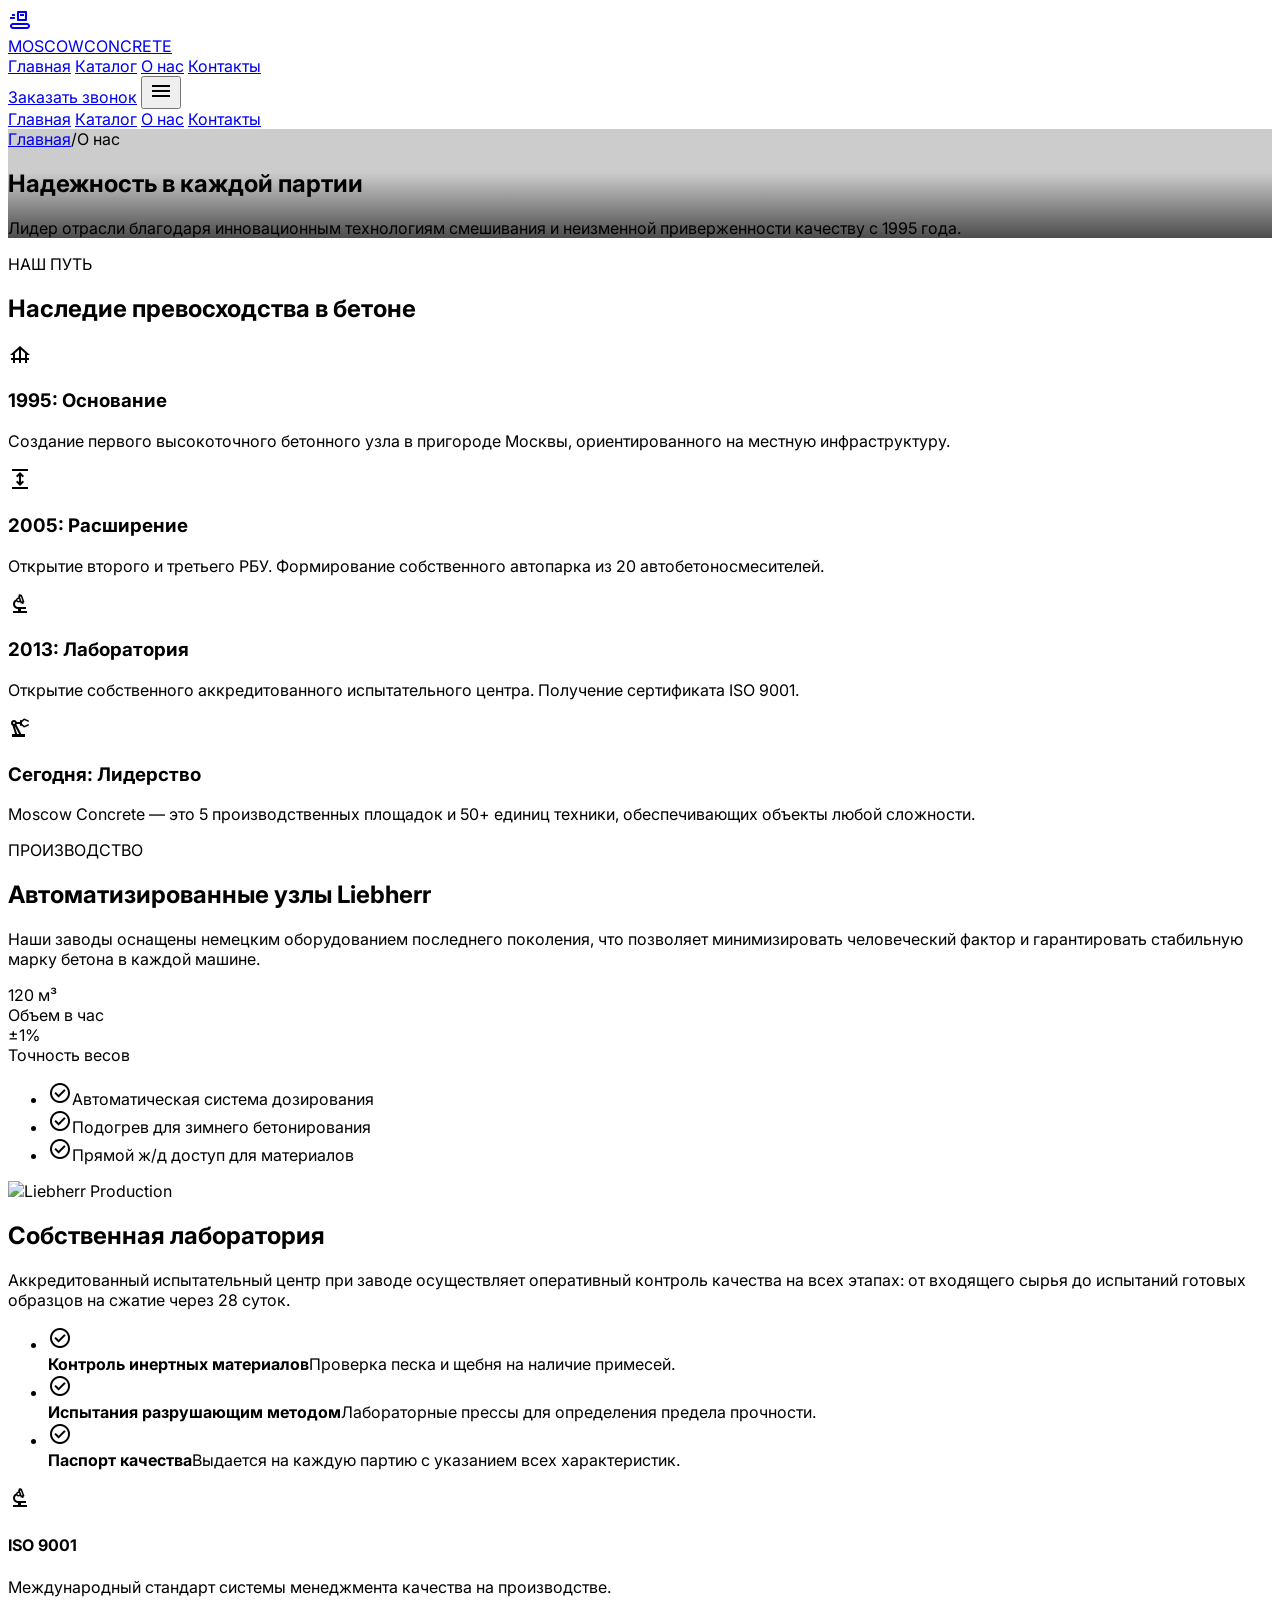
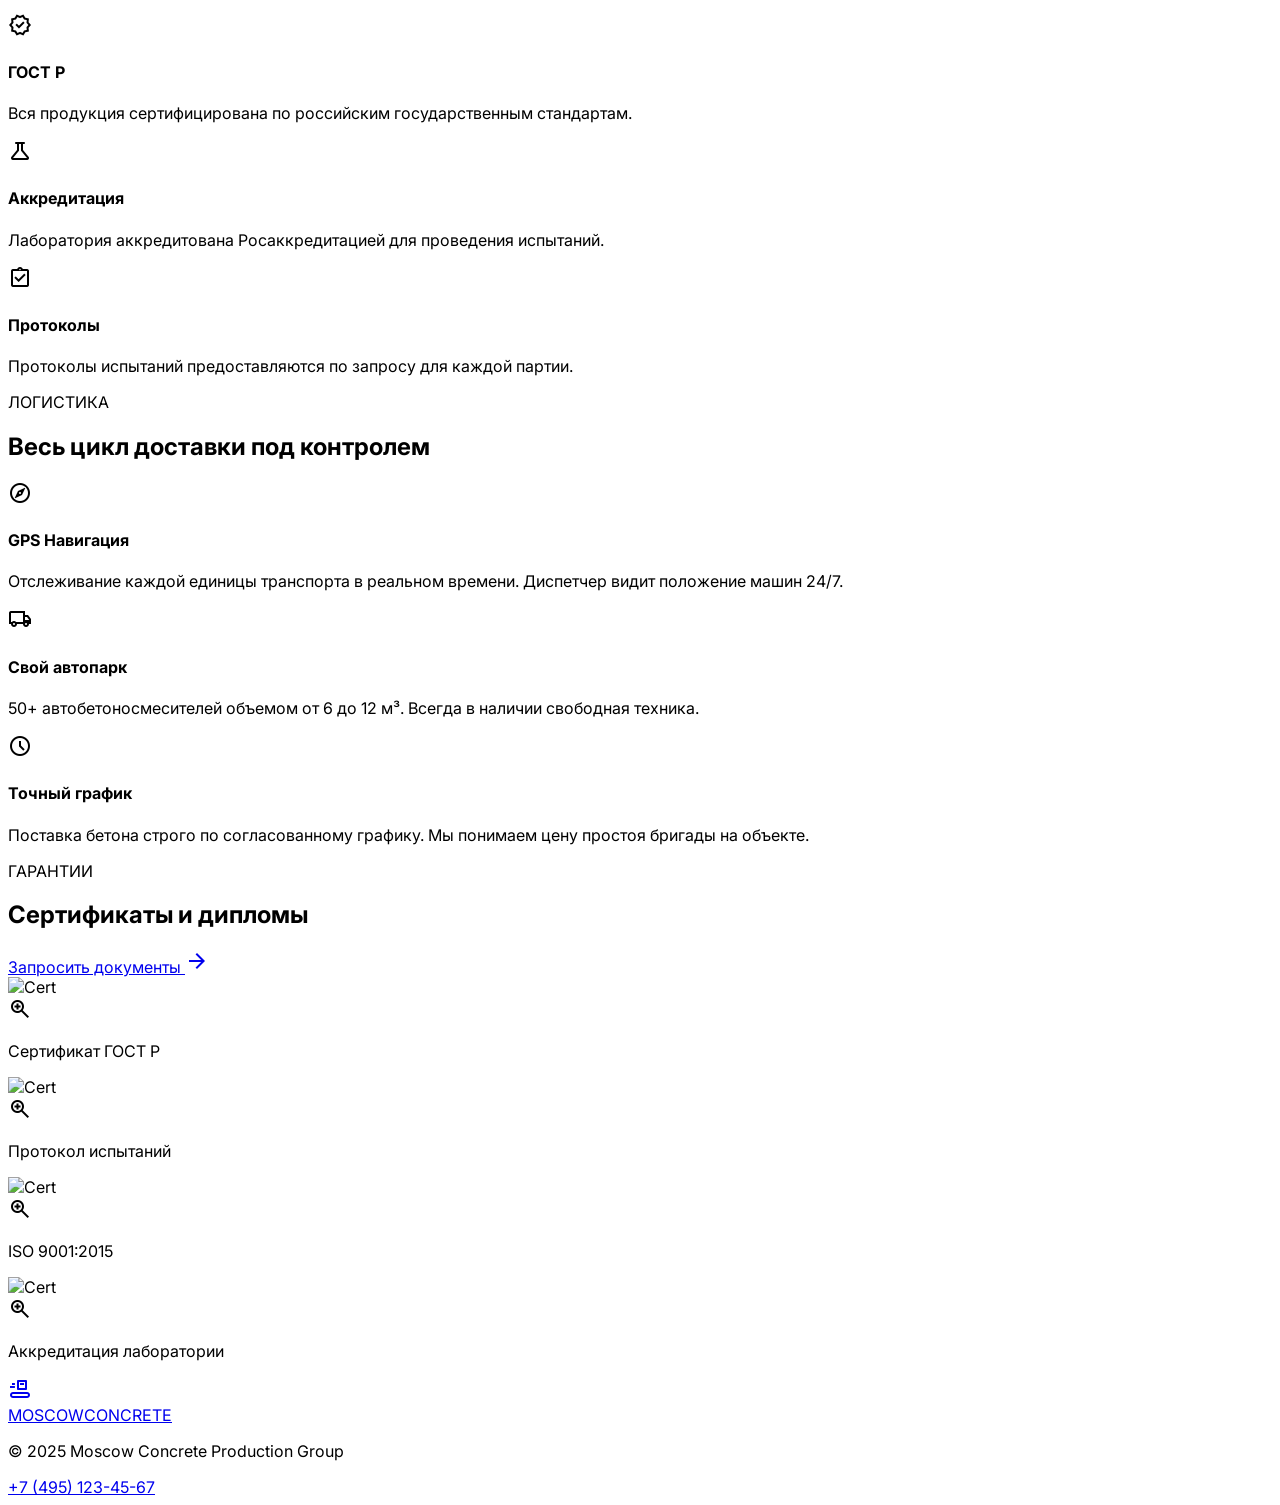
==== about.html @ f337c572 "Convert to static HTML/CSS/JS — remove PHP, admin, DB" ====
<!DOCTYPE html>
<html lang="ru">
<head>
    <meta charset="utf-8"/>
    <meta name="viewport" content="width=device-width, initial-scale=1.0"/>
    <title>О компании | Moscow Concrete</title>
    <script src="https://cdn.tailwindcss.com?plugins=forms"></script>
    <link href="https://fonts.googleapis.com/css2?family=Inter:wght@300;400;500;600;700;800;900&display=swap" rel="stylesheet"/>
    <link href="https://fonts.googleapis.com/css2?family=Material+Symbols+Outlined:wght,FILL@100..700,0..1&display=swap" rel="stylesheet"/>
    <link rel="stylesheet" href="css/style.css"/>
    <script>tailwind.config={theme:{extend:{colors:{"primary":"#f56624"}}}}</script>
</head>
<body class="bg-slate-50 text-slate-900 font-[Inter]">

<!-- Header -->
<header class="sticky top-0 z-50 glass-header border-b border-slate-200">
    <div class="max-w-7xl mx-auto px-4 sm:px-6 lg:px-8">
        <div class="flex justify-between items-center py-4">
            <a href="index.html" class="flex items-center gap-2">
                <div class="bg-[#f56624] p-1.5 rounded-lg text-white"><span class="material-symbols-outlined block">conveyor_belt</span></div>
                <span class="text-xl font-extrabold tracking-tight text-slate-900">MOSCOW<span class="text-[#f56624]">CONCRETE</span></span>
            </a>
            <nav class="hidden md:flex items-center gap-8">
                <a class="text-sm font-semibold hover:text-[#f56624] transition-colors" href="index.html">Главная</a>
                <a class="text-sm font-semibold hover:text-[#f56624] transition-colors" href="catalog.html">Каталог</a>
                <a class="text-sm font-semibold text-[#f56624]" href="about.html">О нас</a>
                <a class="text-sm font-semibold hover:text-[#f56624] transition-colors" href="contact.html">Контакты</a>
            </nav>
            <div class="flex items-center gap-4">
                <a href="contact.html" class="bg-[#f56624] text-white px-5 py-2.5 rounded-lg text-sm font-bold hover:bg-orange-600 transition-all shadow-lg">Заказать звонок</a>
                <button class="md:hidden p-2 rounded-lg hover:bg-slate-100" onclick="toggleMobileMenu()"><span class="material-symbols-outlined">menu</span></button>
            </div>
        </div>
        <div id="mobile-menu" class="hidden md:hidden pb-4 space-y-2">
            <a class="block px-4 py-2 text-sm font-semibold hover:text-[#f56624]" href="index.html">Главная</a>
            <a class="block px-4 py-2 text-sm font-semibold hover:text-[#f56624]" href="catalog.html">Каталог</a>
            <a class="block px-4 py-2 text-sm font-semibold text-[#f56624]" href="about.html">О нас</a>
            <a class="block px-4 py-2 text-sm font-semibold hover:text-[#f56624]" href="contact.html">Контакты</a>
        </div>
    </div>
</header>

<main>
<!-- Hero -->
<section class="px-4 sm:px-6 lg:px-10 py-10">
    <div class="bg-cover bg-center flex flex-col justify-end overflow-hidden rounded-[2rem] min-h-[500px] relative shadow-2xl"
         style='background-image: linear-gradient(0deg, rgba(0,0,0,0.7) 0%, rgba(0,0,0,0.2) 60%), url("https://lh3.googleusercontent.com/aida-public/[base64]");'>
        <div class="p-8 lg:p-16">
            <nav class="flex text-sm text-slate-300 gap-2 mb-6"><a class="hover:text-white" href="index.html">Главная</a><span>/</span><span>О нас</span></nav>
            <h1 class="text-white text-5xl lg:text-7xl font-black leading-tight mb-4 max-w-2xl">Надежность в каждой партии</h1>
            <p class="text-slate-200 text-lg lg:text-xl max-w-xl">Лидер отрасли благодаря инновационным технологиям смешивания и неизменной приверженности качеству с 1995 года.</p>
        </div>
    </div>
</section>

<!-- History Timeline -->
<section class="max-w-4xl mx-auto px-4 sm:px-6 py-24 bg-white" id="history">
    <div class="text-center mb-16">
        <span class="text-[#f56624] font-bold uppercase tracking-widest text-sm">НАШ ПУТЬ</span>
        <h2 class="text-slate-900 text-4xl font-black mt-2">Наследие превосходства в бетоне</h2>
    </div>
    <div class="space-y-12">
        <div class="flex gap-8 lg:gap-10">
            <div class="flex flex-col items-center shrink-0">
                <div class="size-16 bg-orange-50 text-[#f56624] rounded-2xl flex items-center justify-center shadow-lg"><span class="material-symbols-outlined text-3xl">foundation</span></div>
                <div class="w-px bg-slate-200 flex-grow mt-6"></div>
            </div>
            <div class="pt-2 pb-8">
                <h3 class="text-2xl font-bold text-slate-900">1995: Основание</h3>
                <p class="text-slate-500 mt-4 leading-relaxed text-lg">Создание первого высокоточного бетонного узла в пригороде Москвы, ориентированного на местную инфраструктуру.</p>
            </div>
        </div>
        <div class="flex gap-8 lg:gap-10">
            <div class="flex flex-col items-center shrink-0">
                <div class="size-16 bg-orange-50 text-[#f56624] rounded-2xl flex items-center justify-center shadow-lg"><span class="material-symbols-outlined text-3xl">expand</span></div>
                <div class="w-px bg-slate-200 flex-grow mt-6"></div>
            </div>
            <div class="pt-2 pb-8">
                <h3 class="text-2xl font-bold text-slate-900">2005: Расширение</h3>
                <p class="text-slate-500 mt-4 leading-relaxed text-lg">Открытие второго и третьего РБУ. Формирование собственного автопарка из 20 автобетоносмесителей.</p>
            </div>
        </div>
        <div class="flex gap-8 lg:gap-10">
            <div class="flex flex-col items-center shrink-0">
                <div class="size-16 bg-orange-50 text-[#f56624] rounded-2xl flex items-center justify-center shadow-lg"><span class="material-symbols-outlined text-3xl">biotech</span></div>
                <div class="w-px bg-slate-200 flex-grow mt-6"></div>
            </div>
            <div class="pt-2 pb-8">
                <h3 class="text-2xl font-bold text-slate-900">2013: Лаборатория</h3>
                <p class="text-slate-500 mt-4 leading-relaxed text-lg">Открытие собственного аккредитованного испытательного центра. Получение сертификата ISO 9001.</p>
            </div>
        </div>
        <div class="flex gap-8 lg:gap-10">
            <div class="flex flex-col items-center shrink-0">
                <div class="size-16 bg-[#f56624] text-white rounded-2xl flex items-center justify-center shadow-lg"><span class="material-symbols-outlined text-3xl">precision_manufacturing</span></div>
            </div>
            <div class="pt-2">
                <h3 class="text-2xl font-bold text-slate-900">Сегодня: Лидерство</h3>
                <p class="text-slate-500 mt-4 leading-relaxed text-lg">Moscow Concrete — это 5 производственных площадок и 50+ единиц техники, обеспечивающих объекты любой сложности.</p>
            </div>
        </div>
    </div>
</section>

<!-- Production / Liebherr -->
<section class="max-w-7xl mx-auto px-4 sm:px-6 lg:px-10 py-24 bg-white" id="facilities">
    <div class="grid grid-cols-1 md:grid-cols-2 gap-16 items-center">
        <div class="order-2 md:order-1">
            <span class="text-[#f56624] font-bold uppercase tracking-widest text-xs">ПРОИЗВОДСТВО</span>
            <h2 class="text-slate-900 text-4xl md:text-5xl font-black mt-4 mb-6 leading-tight">Автоматизированные узлы Liebherr</h2>
            <p class="text-slate-500 text-lg leading-relaxed mb-8">Наши заводы оснащены немецким оборудованием последнего поколения, что позволяет минимизировать человеческий фактор и гарантировать стабильную марку бетона в каждой машине.</p>
            <div class="grid grid-cols-2 gap-6 mb-8">
                <div class="p-4 bg-slate-50 rounded-2xl border border-slate-100">
                    <div class="text-3xl font-black text-slate-900 mb-1">120 м³</div>
                    <div class="text-xs text-slate-400 font-bold uppercase">Объем в час</div>
                </div>
                <div class="p-4 bg-slate-50 rounded-2xl border border-slate-100">
                    <div class="text-3xl font-black text-slate-900 mb-1">±1%</div>
                    <div class="text-xs text-slate-400 font-bold uppercase">Точность весов</div>
                </div>
            </div>
            <ul class="space-y-3">
                <li class="flex items-center gap-3 font-bold text-slate-700"><span class="material-symbols-outlined text-[#f56624]">check_circle</span>Автоматическая система дозирования</li>
                <li class="flex items-center gap-3 font-bold text-slate-700"><span class="material-symbols-outlined text-[#f56624]">check_circle</span>Подогрев для зимнего бетонирования</li>
                <li class="flex items-center gap-3 font-bold text-slate-700"><span class="material-symbols-outlined text-[#f56624]">check_circle</span>Прямой ж/д доступ для материалов</li>
            </ul>
        </div>
        <div class="order-1 md:order-2 rounded-[3rem] overflow-hidden shadow-2xl h-[500px]">
            <img class="w-full h-full object-cover" src="https://lh3.googleusercontent.com/aida-public/[base64]" alt="Liebherr Production"/>
        </div>
    </div>
</section>

<!-- Laboratory -->
<section class="bg-slate-900 py-24 text-white overflow-hidden relative" id="lab">
    <div class="absolute inset-0 bg-[radial-gradient(circle_at_top_right,rgba(245,102,36,0.1),transparent)]"></div>
    <div class="max-w-7xl mx-auto px-4 sm:px-6 lg:px-10 relative z-10">
        <div class="grid grid-cols-1 lg:grid-cols-12 gap-16 items-center">
            <div class="lg:col-span-5">
                <h2 class="text-4xl md:text-5xl font-black mb-8 leading-tight">Собственная лаборатория</h2>
                <p class="text-slate-400 text-lg leading-relaxed mb-10">Аккредитованный испытательный центр при заводе осуществляет оперативный контроль качества на всех этапах: от входящего сырья до испытаний готовых образцов на сжатие через 28 суток.</p>
                <ul class="space-y-6">
                    <li class="flex items-start gap-4">
                        <span class="material-symbols-outlined text-[#f56624] mt-1">check_circle</span>
                        <div><b class="block text-xl">Контроль инертных материалов</b><span class="text-slate-500 text-sm">Проверка песка и щебня на наличие примесей.</span></div>
                    </li>
                    <li class="flex items-start gap-4">
                        <span class="material-symbols-outlined text-[#f56624] mt-1">check_circle</span>
                        <div><b class="block text-xl">Испытания разрушающим методом</b><span class="text-slate-500 text-sm">Лабораторные прессы для определения предела прочности.</span></div>
                    </li>
                    <li class="flex items-start gap-4">
                        <span class="material-symbols-outlined text-[#f56624] mt-1">check_circle</span>
                        <div><b class="block text-xl">Паспорт качества</b><span class="text-slate-500 text-sm">Выдается на каждую партию с указанием всех характеристик.</span></div>
                    </li>
                </ul>
            </div>
            <div class="lg:col-span-7 grid grid-cols-1 sm:grid-cols-2 gap-8">
                <div class="bg-white/5 border border-white/10 p-8 rounded-3xl">
                    <div class="size-14 bg-[#f56624] rounded-xl flex items-center justify-center mb-6"><span class="material-symbols-outlined text-3xl text-white">biotech</span></div>
                    <h4 class="text-2xl font-black mb-4">ISO 9001</h4>
                    <p class="text-slate-400 text-sm">Международный стандарт системы менеджмента качества на производстве.</p>
                </div>
                <div class="bg-white/5 border border-white/10 p-8 rounded-3xl">
                    <div class="size-14 bg-[#f56624] rounded-xl flex items-center justify-center mb-6"><span class="material-symbols-outlined text-3xl text-white">verified</span></div>
                    <h4 class="text-2xl font-black mb-4">ГОСТ Р</h4>
                    <p class="text-slate-400 text-sm">Вся продукция сертифицирована по российским государственным стандартам.</p>
                </div>
                <div class="bg-white/5 border border-white/10 p-8 rounded-3xl">
                    <div class="size-14 bg-[#f56624] rounded-xl flex items-center justify-center mb-6"><span class="material-symbols-outlined text-3xl text-white">science</span></div>
                    <h4 class="text-2xl font-black mb-4">Аккредитация</h4>
                    <p class="text-slate-400 text-sm">Лаборатория аккредитована Росаккредитацией для проведения испытаний.</p>
                </div>
                <div class="bg-white/5 border border-white/10 p-8 rounded-3xl">
                    <div class="size-14 bg-[#f56624] rounded-xl flex items-center justify-center mb-6"><span class="material-symbols-outlined text-3xl text-white">assignment_turned_in</span></div>
                    <h4 class="text-2xl font-black mb-4">Протоколы</h4>
                    <p class="text-slate-400 text-sm">Протоколы испытаний предоставляются по запросу для каждой партии.</p>
                </div>
            </div>
        </div>
    </div>
</section>

<!-- Logistics -->
<section class="max-w-7xl mx-auto px-4 sm:px-6 lg:px-10 py-24 bg-white" id="logistics">
    <div class="text-center mb-16">
        <span class="text-[#f56624] font-bold uppercase tracking-widest text-xs">ЛОГИСТИКА</span>
        <h2 class="text-slate-900 text-4xl md:text-5xl font-black mt-4">Весь цикл доставки под контролем</h2>
    </div>
    <div class="grid grid-cols-1 md:grid-cols-3 gap-10">
        <div class="bg-slate-50 p-10 rounded-[2.5rem] border border-slate-100 hover:shadow-2xl transition-all group">
            <div class="size-16 bg-white rounded-2xl flex items-center justify-center mb-8 shadow-sm group-hover:bg-[#f56624] group-hover:text-white transition-colors text-slate-700"><span class="material-symbols-outlined text-3xl">explore</span></div>
            <h4 class="text-2xl font-black text-slate-900 mb-4">GPS Навигация</h4>
            <p class="text-slate-500 leading-relaxed">Отслеживание каждой единицы транспорта в реальном времени. Диспетчер видит положение машин 24/7.</p>
        </div>
        <div class="bg-slate-50 p-10 rounded-[2.5rem] border border-slate-100 hover:shadow-2xl transition-all group">
            <div class="size-16 bg-white rounded-2xl flex items-center justify-center mb-8 shadow-sm group-hover:bg-[#f56624] group-hover:text-white transition-colors text-slate-700"><span class="material-symbols-outlined text-3xl">local_shipping</span></div>
            <h4 class="text-2xl font-black text-slate-900 mb-4">Свой автопарк</h4>
            <p class="text-slate-500 leading-relaxed">50+ автобетоносмесителей объемом от 6 до 12 м³. Всегда в наличии свободная техника.</p>
        </div>
        <div class="bg-slate-50 p-10 rounded-[2.5rem] border border-slate-100 hover:shadow-2xl transition-all group">
            <div class="size-16 bg-white rounded-2xl flex items-center justify-center mb-8 shadow-sm group-hover:bg-[#f56624] group-hover:text-white transition-colors text-slate-700"><span class="material-symbols-outlined text-3xl">schedule</span></div>
            <h4 class="text-2xl font-black text-slate-900 mb-4">Точный график</h4>
            <p class="text-slate-500 leading-relaxed">Поставка бетона строго по согласованному графику. Мы понимаем цену простоя бригады на объекте.</p>
        </div>
    </div>
</section>

<!-- Certificates -->
<section class="bg-slate-50 py-24 rounded-[4rem] mx-4 overflow-hidden border border-slate-200 mb-24">
    <div class="max-w-7xl mx-auto px-4 sm:px-6 lg:px-10">
        <div class="flex flex-col md:flex-row justify-between items-end gap-8 mb-16">
            <div>
                <span class="text-[#f56624] font-bold uppercase tracking-widest text-xs">ГАРАНТИИ</span>
                <h2 class="text-slate-900 text-4xl font-black mt-4">Сертификаты и дипломы</h2>
            </div>
            <a href="contact.html" class="text-[#f56624] font-black flex items-center gap-2 hover:gap-4 transition-all">Запросить документы <span class="material-symbols-outlined">arrow_forward</span></a>
        </div>
        <div class="grid grid-cols-2 lg:grid-cols-4 gap-8">
            <div class="bg-white p-6 rounded-2xl border border-slate-100 shadow-sm hover:-translate-y-2 transition-transform cursor-zoom-in group">
                <div class="aspect-[3/4] bg-slate-100 rounded-lg overflow-hidden mb-4 relative">
                    <img class="w-full h-full object-cover group-hover:scale-105 transition-transform" src="https://lh3.googleusercontent.com/aida-public/[base64]" alt="Cert"/>
                    <div class="absolute inset-0 bg-slate-900/40 opacity-0 group-hover:opacity-100 transition-opacity flex items-center justify-center"><span class="material-symbols-outlined text-white text-4xl">zoom_in</span></div>
                </div>
                <p class="text-sm font-bold text-slate-900 text-center">Сертификат ГОСТ Р</p>
            </div>
            <div class="bg-white p-6 rounded-2xl border border-slate-100 shadow-sm hover:-translate-y-2 transition-transform cursor-zoom-in group">
                <div class="aspect-[3/4] bg-slate-100 rounded-lg overflow-hidden mb-4 relative">
                    <img class="w-full h-full object-cover group-hover:scale-105 transition-transform" src="https://lh3.googleusercontent.com/aida-public/[base64]" alt="Cert"/>
                    <div class="absolute inset-0 bg-slate-900/40 opacity-0 group-hover:opacity-100 transition-opacity flex items-center justify-center"><span class="material-symbols-outlined text-white text-4xl">zoom_in</span></div>
                </div>
                <p class="text-sm font-bold text-slate-900 text-center">Протокол испытаний</p>
            </div>
            <div class="bg-white p-6 rounded-2xl border border-slate-100 shadow-sm hover:-translate-y-2 transition-transform cursor-zoom-in group">
                <div class="aspect-[3/4] bg-slate-100 rounded-lg overflow-hidden mb-4 relative">
                    <img class="w-full h-full object-cover group-hover:scale-105 transition-transform" src="https://lh3.googleusercontent.com/aida-public/[base64]" alt="Cert"/>
                    <div class="absolute inset-0 bg-slate-900/40 opacity-0 group-hover:opacity-100 transition-opacity flex items-center justify-center"><span class="material-symbols-outlined text-white text-4xl">zoom_in</span></div>
                </div>
                <p class="text-sm font-bold text-slate-900 text-center">ISO 9001:2015</p>
            </div>
            <div class="bg-white p-6 rounded-2xl border border-slate-100 shadow-sm hover:-translate-y-2 transition-transform cursor-zoom-in group">
                <div class="aspect-[3/4] bg-slate-100 rounded-lg overflow-hidden mb-4 relative">
                    <img class="w-full h-full object-cover group-hover:scale-105 transition-transform" src="https://lh3.googleusercontent.com/aida-public/[base64]" alt="Cert"/>
                    <div class="absolute inset-0 bg-slate-900/40 opacity-0 group-hover:opacity-100 transition-opacity flex items-center justify-center"><span class="material-symbols-outlined text-white text-4xl">zoom_in</span></div>
                </div>
                <p class="text-sm font-bold text-slate-900 text-center">Аккредитация лаборатории</p>
            </div>
        </div>
    </div>
</section>
</main>

<!-- Footer -->
<footer class="bg-white border-t border-slate-200 pt-16 pb-8">
    <div class="max-w-7xl mx-auto px-4 sm:px-6 lg:px-8 flex flex-col md:flex-row justify-between items-center gap-4">
        <a href="index.html" class="flex items-center gap-2">
            <div class="bg-[#f56624] p-1.5 rounded-lg text-white"><span class="material-symbols-outlined block">conveyor_belt</span></div>
            <span class="text-xl font-extrabold tracking-tight text-slate-900">MOSCOW<span class="text-[#f56624]">CONCRETE</span></span>
        </a>
        <p class="text-xs font-bold text-slate-400 uppercase tracking-widest">© 2025 Moscow Concrete Production Group</p>
        <a class="text-2xl font-black text-[#f56624]" href="tel:+74951234567">+7 (495) 123-45-67</a>
    </div>
</footer>

<script src="js/main.js"></script>
</body>
</html>
---- css/style.css ----
body { font-family: 'Inter', sans-serif; scroll-behavior: smooth; }
.material-symbols-outlined { font-variation-settings: 'FILL' 0, 'wght' 400, 'GRAD' 0, 'opsz' 24; }
.glass-header { background: rgba(255,255,255,0.85); backdrop-filter: blur(12px); -webkit-backdrop-filter: blur(12px); }
@keyframes fadeIn { from { opacity: 0; transform: translateY(20px); } to { opacity: 1; transform: translateY(0); } }
.animate-fadeIn { animation: fadeIn 0.8s ease-out forwards; }
.delay-100 { animation-delay: 0.1s; }
.delay-200 { animation-delay: 0.2s; }
.delay-300 { animation-delay: 0.3s; }
@keyframes modal-scale { from { opacity: 0; transform: scale(0.95); } to { opacity: 1; transform: scale(1); } }
.animate-modal { animation: modal-scale 0.3s ease-out forwards; }
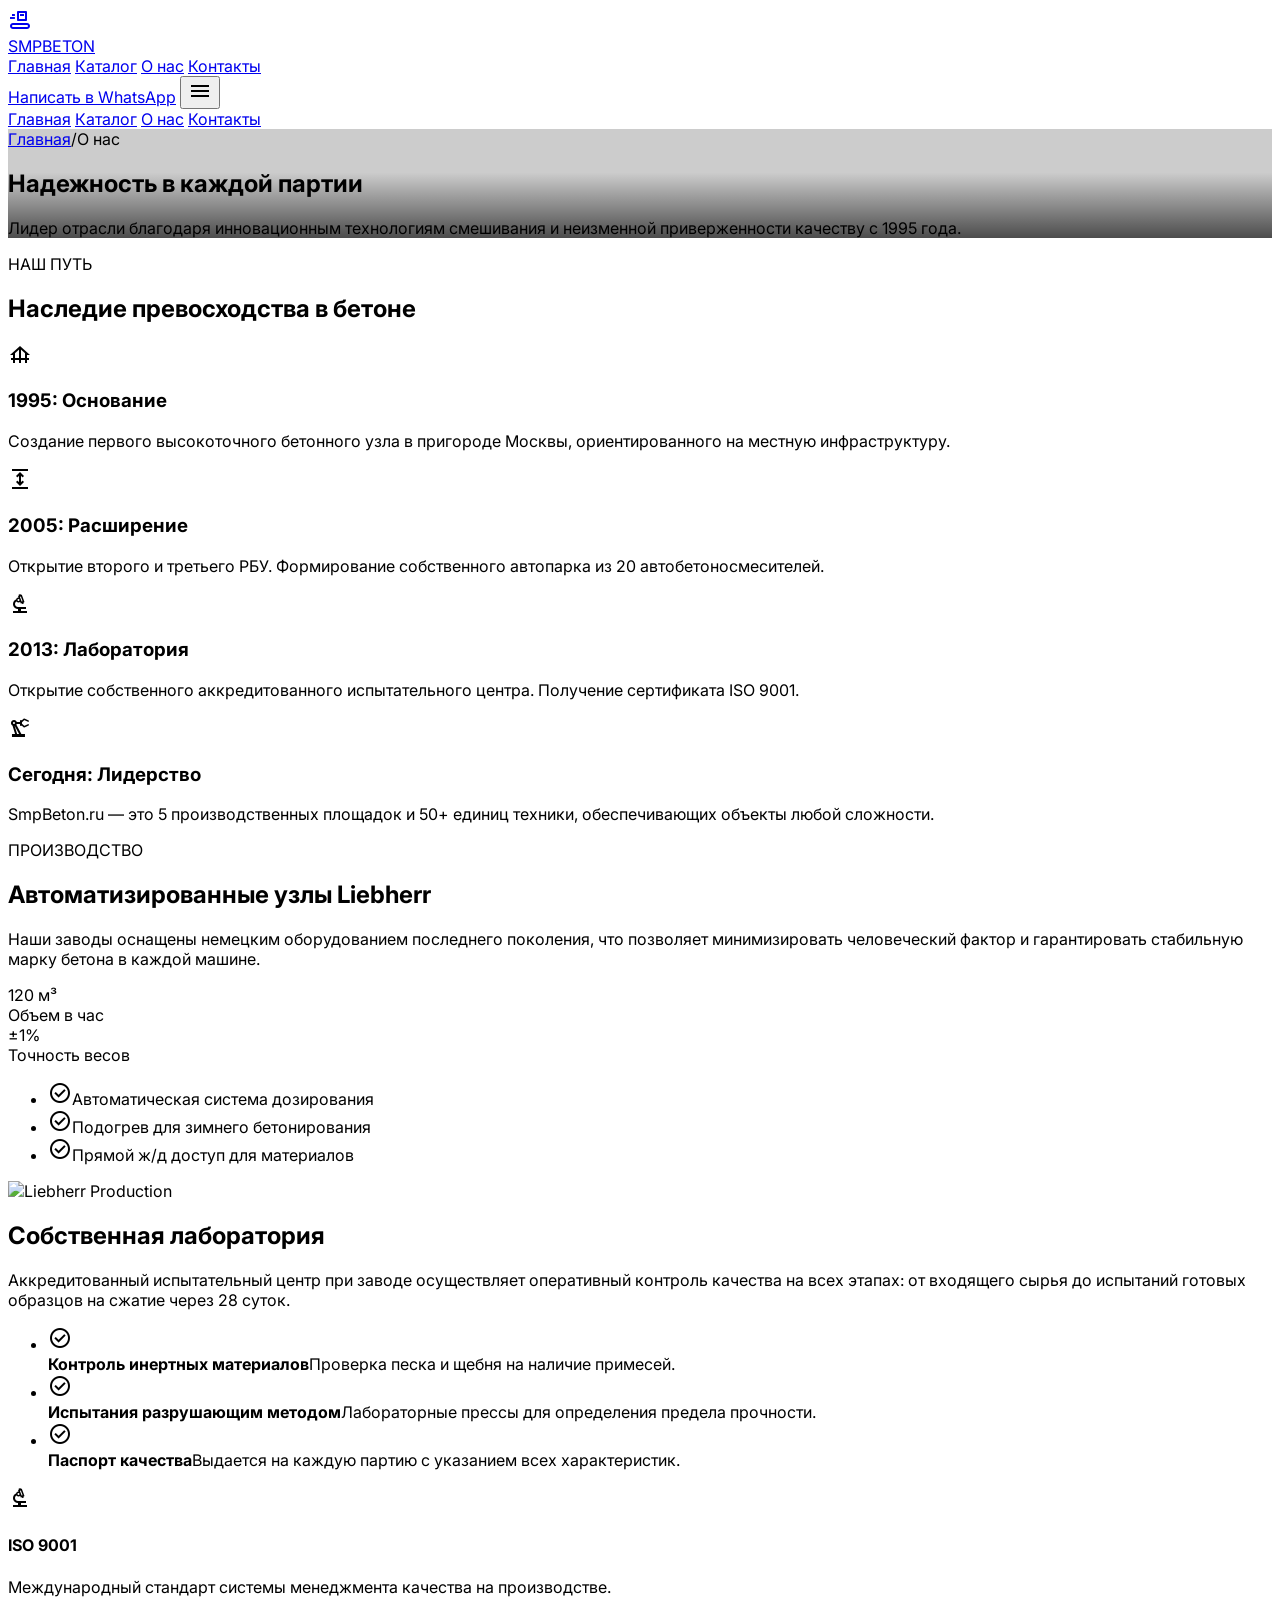
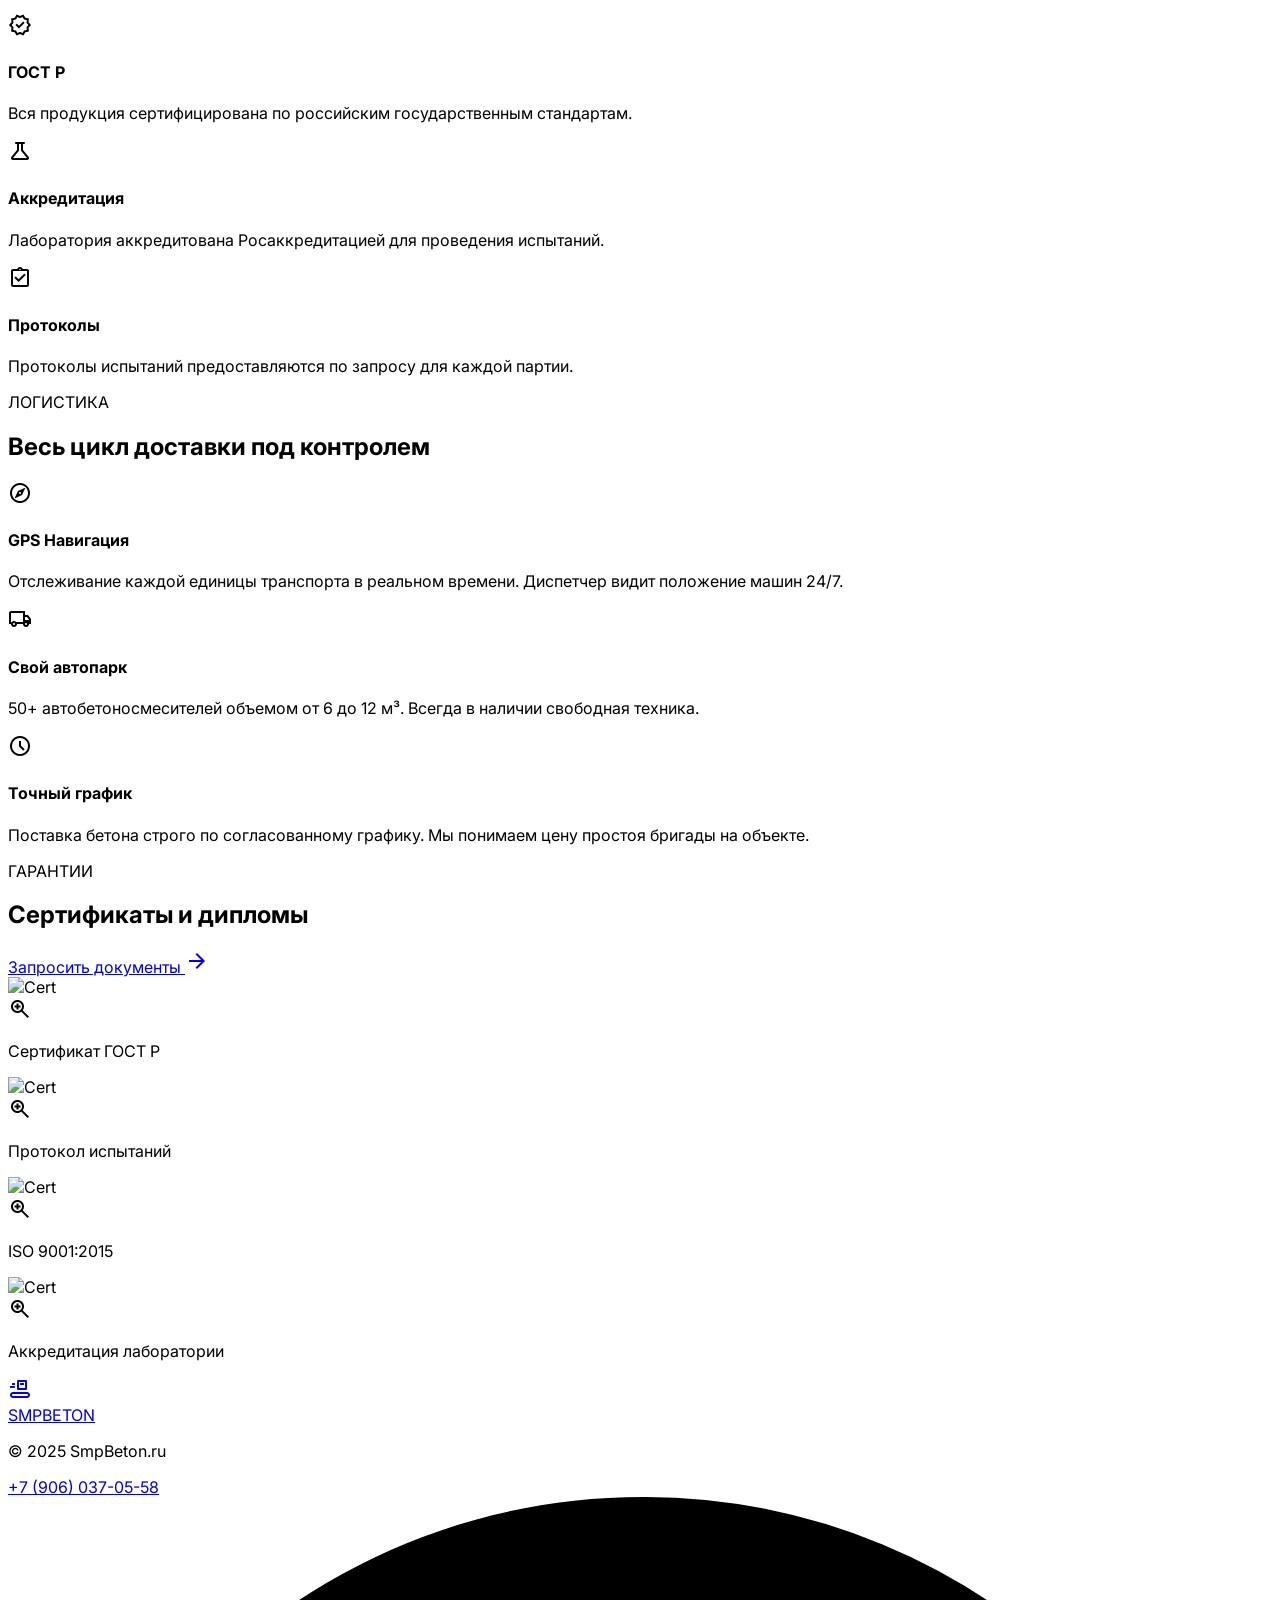
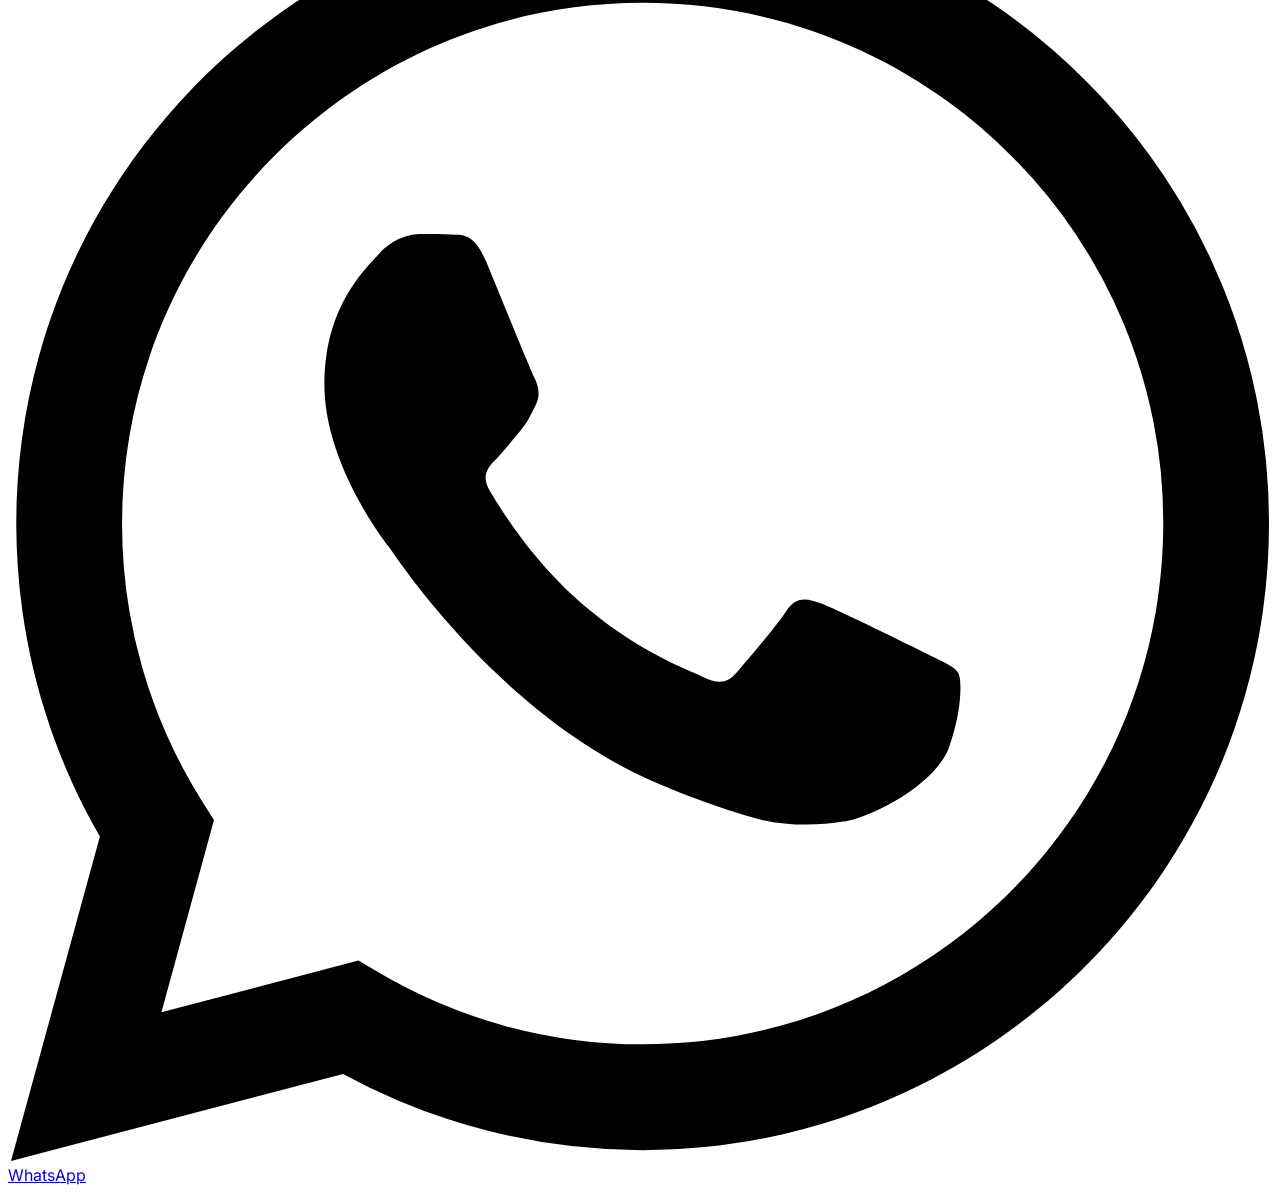
==== commit 743743d2: "Rebrand to SmpBeton.ru, all buttons → WhatsApp +79060370558, floating WA button" ====
--- a/about.html
+++ b/about.html
@@ -3,7 +3,7 @@
 <head>
     <meta charset="utf-8"/>
     <meta name="viewport" content="width=device-width, initial-scale=1.0"/>
-    <title>О компании | Moscow Concrete</title>
+    <title>О компании | SmpBeton.ru</title>
     <script src="https://cdn.tailwindcss.com?plugins=forms"></script>
     <link href="https://fonts.googleapis.com/css2?family=Inter:wght@300;400;500;600;700;800;900&display=swap" rel="stylesheet"/>
     <link href="https://fonts.googleapis.com/css2?family=Material+Symbols+Outlined:wght,FILL@100..700,0..1&display=swap" rel="stylesheet"/>
@@ -18,7 +18,7 @@
         <div class="flex justify-between items-center py-4">
             <a href="index.html" class="flex items-center gap-2">
                 <div class="bg-[#f56624] p-1.5 rounded-lg text-white"><span class="material-symbols-outlined block">conveyor_belt</span></div>
-                <span class="text-xl font-extrabold tracking-tight text-slate-900">MOSCOW<span class="text-[#f56624]">CONCRETE</span></span>
+                <span class="text-xl font-extrabold tracking-tight text-slate-900">SMP<span class="text-[#f56624]">BETON</span></span>
             </a>
             <nav class="hidden md:flex items-center gap-8">
                 <a class="text-sm font-semibold hover:text-[#f56624] transition-colors" href="index.html">Главная</a>
@@ -27,7 +27,7 @@
                 <a class="text-sm font-semibold hover:text-[#f56624] transition-colors" href="contact.html">Контакты</a>
             </nav>
             <div class="flex items-center gap-4">
-                <a href="contact.html" class="bg-[#f56624] text-white px-5 py-2.5 rounded-lg text-sm font-bold hover:bg-orange-600 transition-all shadow-lg">Заказать звонок</a>
+                <a href="https://wa.me/79060370558" class="bg-[#f56624] text-white px-5 py-2.5 rounded-lg text-sm font-bold hover:bg-orange-600 transition-all shadow-lg">Написать в WhatsApp</a>
                 <button class="md:hidden p-2 rounded-lg hover:bg-slate-100" onclick="toggleMobileMenu()"><span class="material-symbols-outlined">menu</span></button>
             </div>
         </div>
@@ -96,7 +96,7 @@
             </div>
             <div class="pt-2">
                 <h3 class="text-2xl font-bold text-slate-900">Сегодня: Лидерство</h3>
-                <p class="text-slate-500 mt-4 leading-relaxed text-lg">Moscow Concrete — это 5 производственных площадок и 50+ единиц техники, обеспечивающих объекты любой сложности.</p>
+                <p class="text-slate-500 mt-4 leading-relaxed text-lg">SmpBeton.ru — это 5 производственных площадок и 50+ единиц техники, обеспечивающих объекты любой сложности.</p>
             </div>
         </div>
     </div>
@@ -213,7 +213,7 @@
                 <span class="text-[#f56624] font-bold uppercase tracking-widest text-xs">ГАРАНТИИ</span>
                 <h2 class="text-slate-900 text-4xl font-black mt-4">Сертификаты и дипломы</h2>
             </div>
-            <a href="contact.html" class="text-[#f56624] font-black flex items-center gap-2 hover:gap-4 transition-all">Запросить документы <span class="material-symbols-outlined">arrow_forward</span></a>
+            <a href="https://wa.me/79060370558" class="text-[#f56624] font-black flex items-center gap-2 hover:gap-4 transition-all">Запросить документы <span class="material-symbols-outlined">arrow_forward</span></a>
         </div>
         <div class="grid grid-cols-2 lg:grid-cols-4 gap-8">
             <div class="bg-white p-6 rounded-2xl border border-slate-100 shadow-sm hover:-translate-y-2 transition-transform cursor-zoom-in group">
@@ -254,13 +254,21 @@
     <div class="max-w-7xl mx-auto px-4 sm:px-6 lg:px-8 flex flex-col md:flex-row justify-between items-center gap-4">
         <a href="index.html" class="flex items-center gap-2">
             <div class="bg-[#f56624] p-1.5 rounded-lg text-white"><span class="material-symbols-outlined block">conveyor_belt</span></div>
-            <span class="text-xl font-extrabold tracking-tight text-slate-900">MOSCOW<span class="text-[#f56624]">CONCRETE</span></span>
+            <span class="text-xl font-extrabold tracking-tight text-slate-900">SMP<span class="text-[#f56624]">BETON</span></span>
         </a>
-        <p class="text-xs font-bold text-slate-400 uppercase tracking-widest">© 2025 Moscow Concrete Production Group</p>
-        <a class="text-2xl font-black text-[#f56624]" href="tel:+74951234567">+7 (495) 123-45-67</a>
+        <p class="text-xs font-bold text-slate-400 uppercase tracking-widest">© 2025 SmpBeton.ru</p>
+        <a class="text-2xl font-black text-[#f56624]" href="https://wa.me/79060370558">+7 (906) 037-05-58</a>
     </div>
 </footer>
 
 <script src="js/main.js"></script>
+
+<!-- Floating WhatsApp Button -->
+<a href="https://wa.me/79060370558" target="_blank"
+   class="fixed bottom-6 right-6 z-[200] flex items-center gap-3 bg-[#25D366] text-white px-5 py-4 rounded-full shadow-2xl hover:bg-green-500 hover:scale-105 transition-all font-black text-sm"
+   title="Написать в WhatsApp">
+    <svg class="w-6 h-6 fill-white shrink-0" viewBox="0 0 24 24"><path d="M17.472 14.382c-.297-.149-1.758-.867-2.03-.967-.273-.099-.471-.148-.67.15-.197.297-.767.966-.94 1.164-.173.199-.347.223-.644.075-.297-.15-1.255-.463-2.39-1.475-.883-.788-1.48-1.761-1.653-2.059-.173-.297-.018-.458.13-.606.134-.133.298-.347.446-.52.149-.174.198-.298.298-.497.099-.198.05-.371-.025-.52-.075-.149-.669-1.612-.916-2.207-.242-.579-.487-.5-.669-.51-.173-.008-.371-.01-.57-.01-.198 0-.52.074-.792.372-.272.297-1.04 1.016-1.04 2.479 0 1.462 1.065 2.875 1.213 3.074.149.198 2.096 3.2 5.077 4.487.709.306 1.262.489 1.694.625.712.227 1.36.195 1.871.118.571-.085 1.758-.719 2.006-1.413.248-.694.248-1.289.173-1.413-.074-.124-.272-.198-.57-.347m-5.421 7.403h-.004a9.87 9.87 0 01-5.031-1.378l-.361-.214-3.741.982.998-3.648-.235-.374a9.86 9.86 0 01-1.51-5.26c.001-5.45 4.436-9.884 9.888-9.884 2.64 0 5.122 1.03 6.988 2.898a9.825 9.825 0 012.893 6.994c-.003 5.45-4.437 9.884-9.885 9.884m8.413-18.297A11.815 11.815 0 0012.05 0C5.495 0 .16 5.335.157 11.892c0 2.096.547 4.142 1.588 5.945L.057 24l6.305-1.654a11.882 11.882 0 005.683 1.448h.005c6.554 0 11.89-5.335 11.893-11.893a11.821 11.821 0 00-3.48-8.413z"/></svg>
+    <span class="hidden sm:inline">WhatsApp</span>
+</a>
 </body>
 </html>
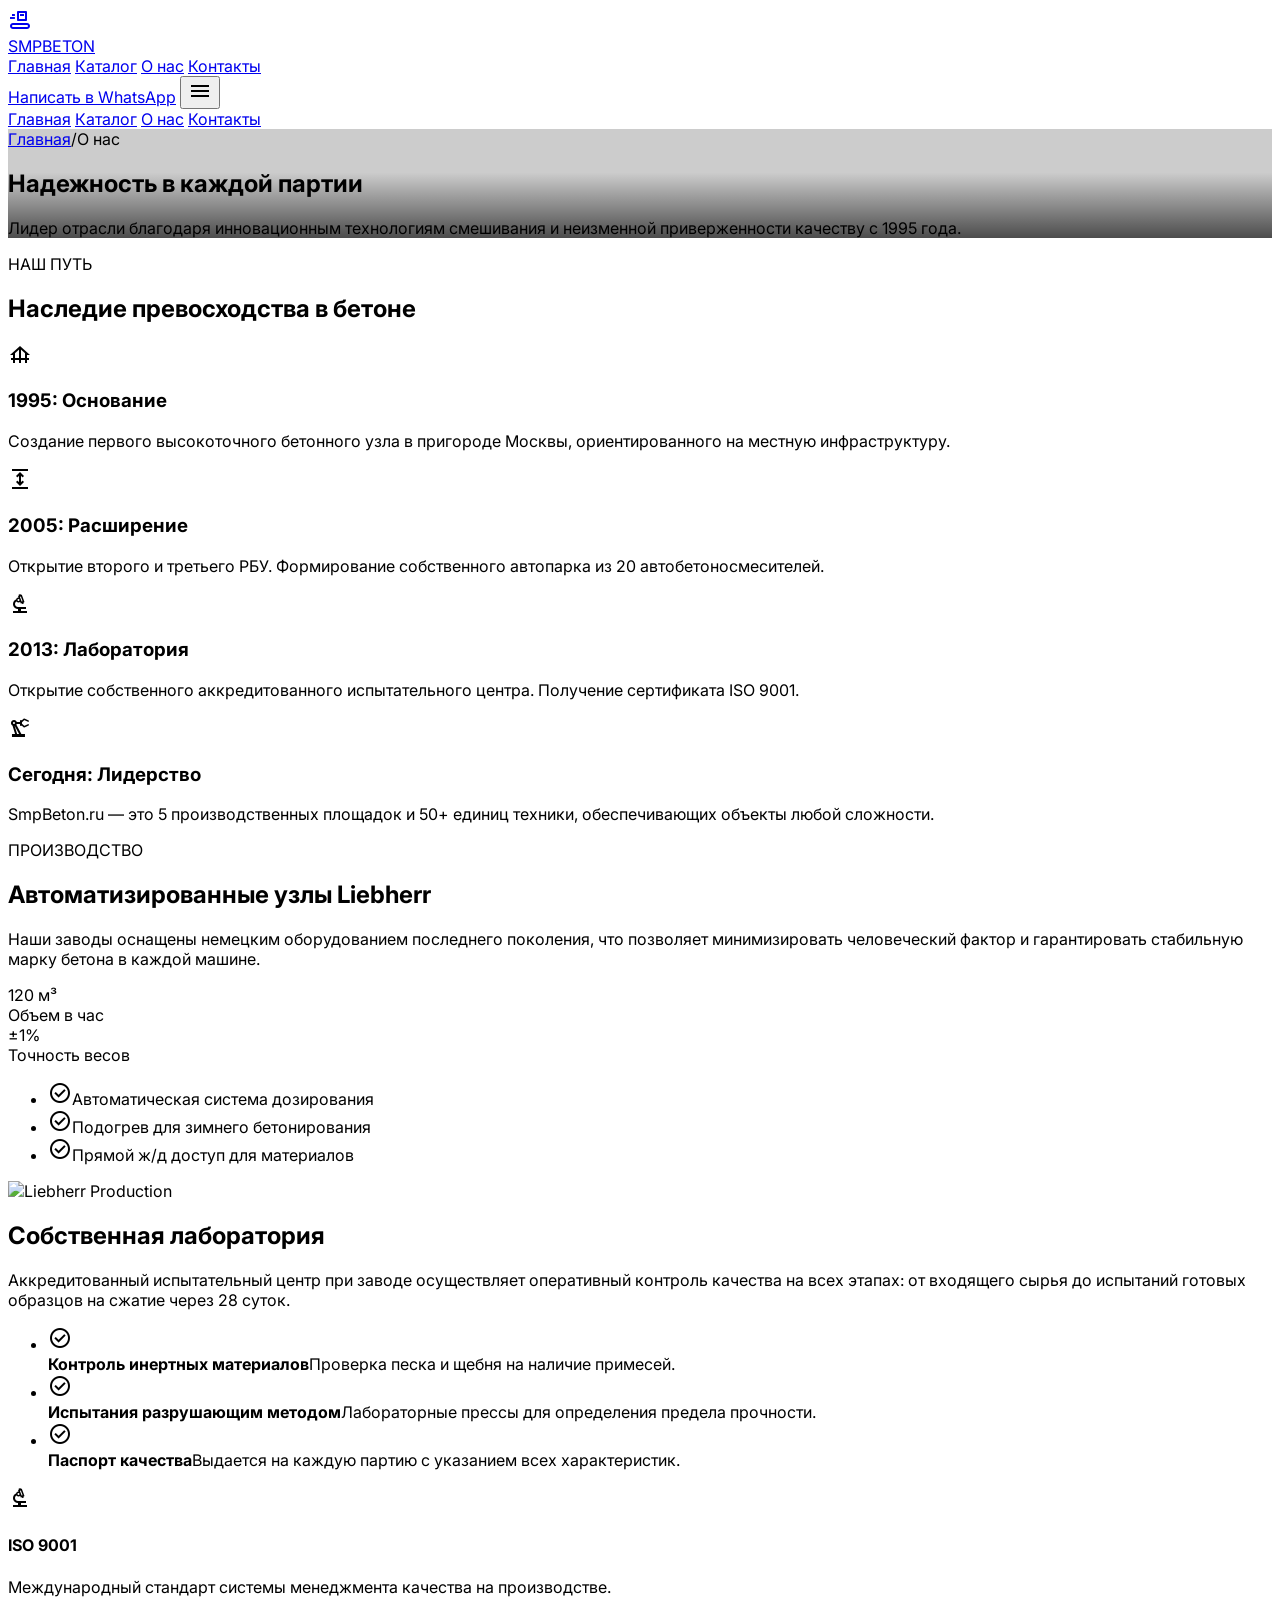
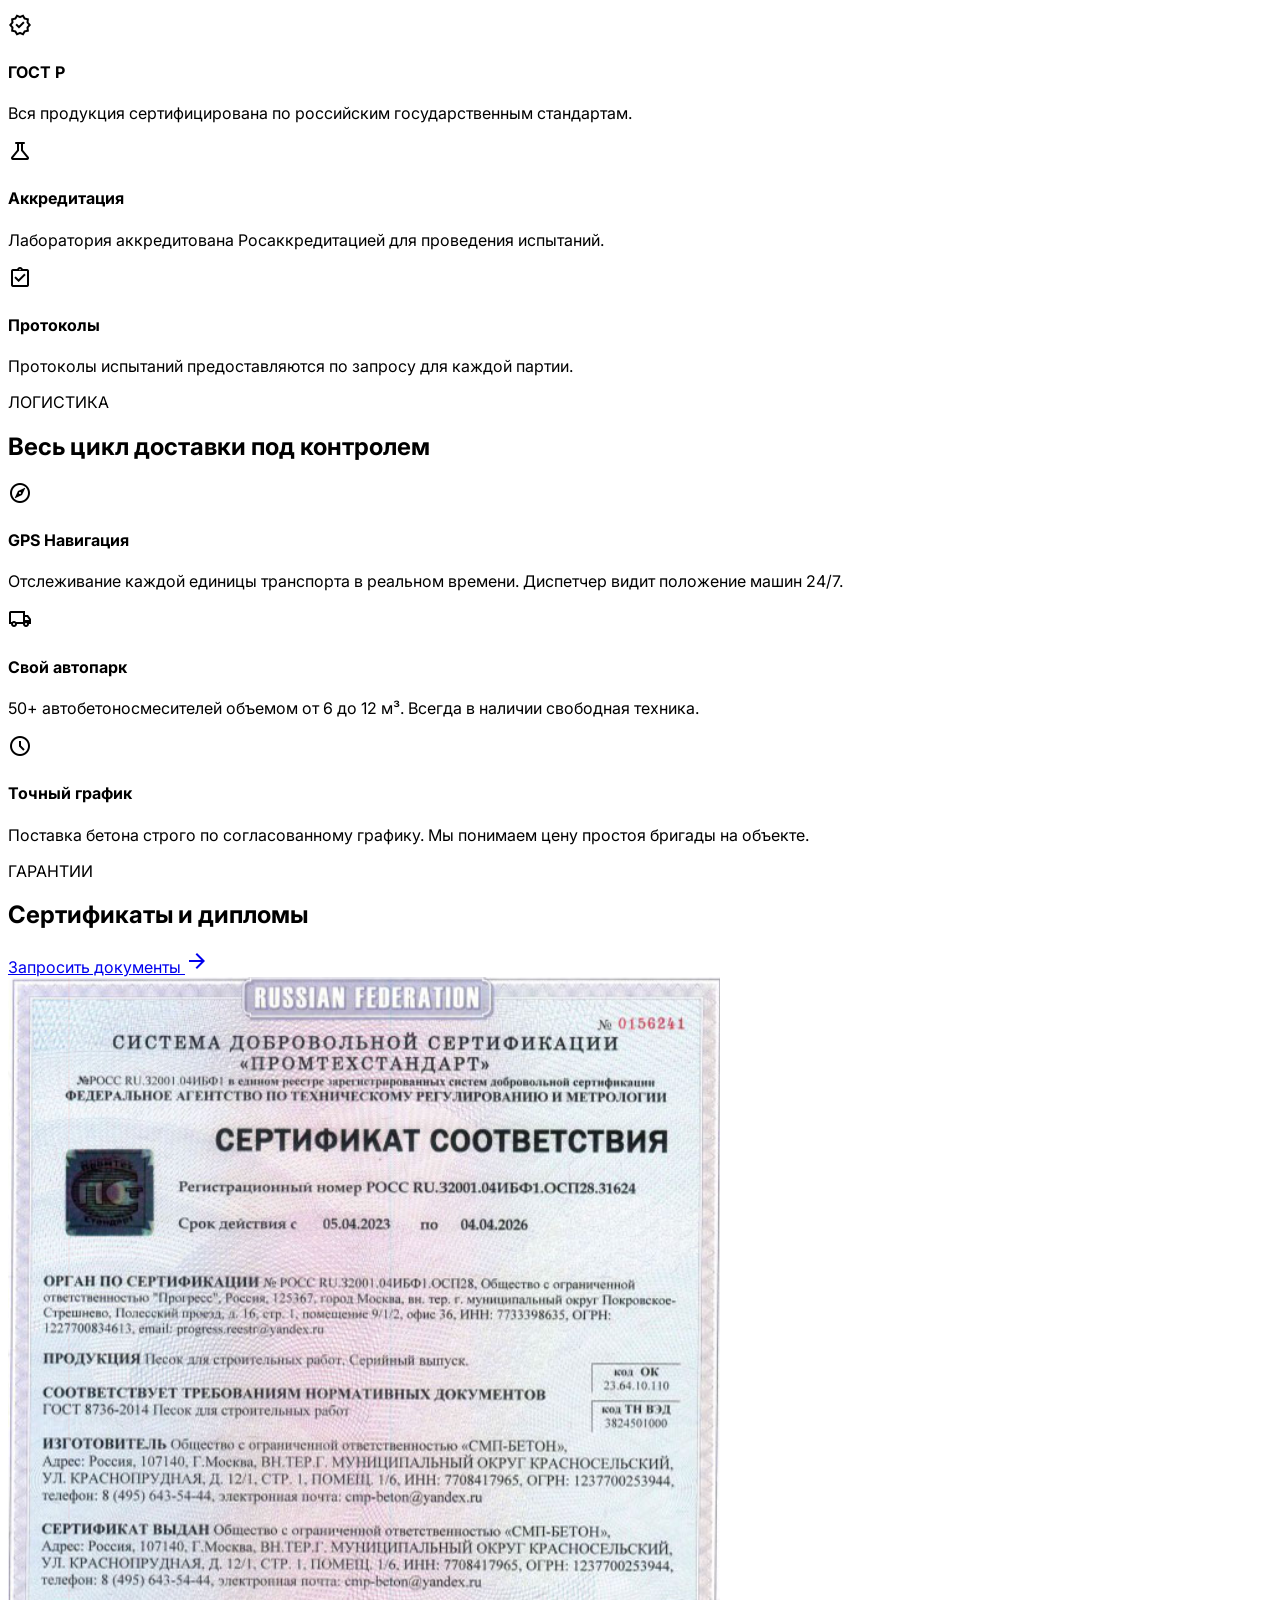
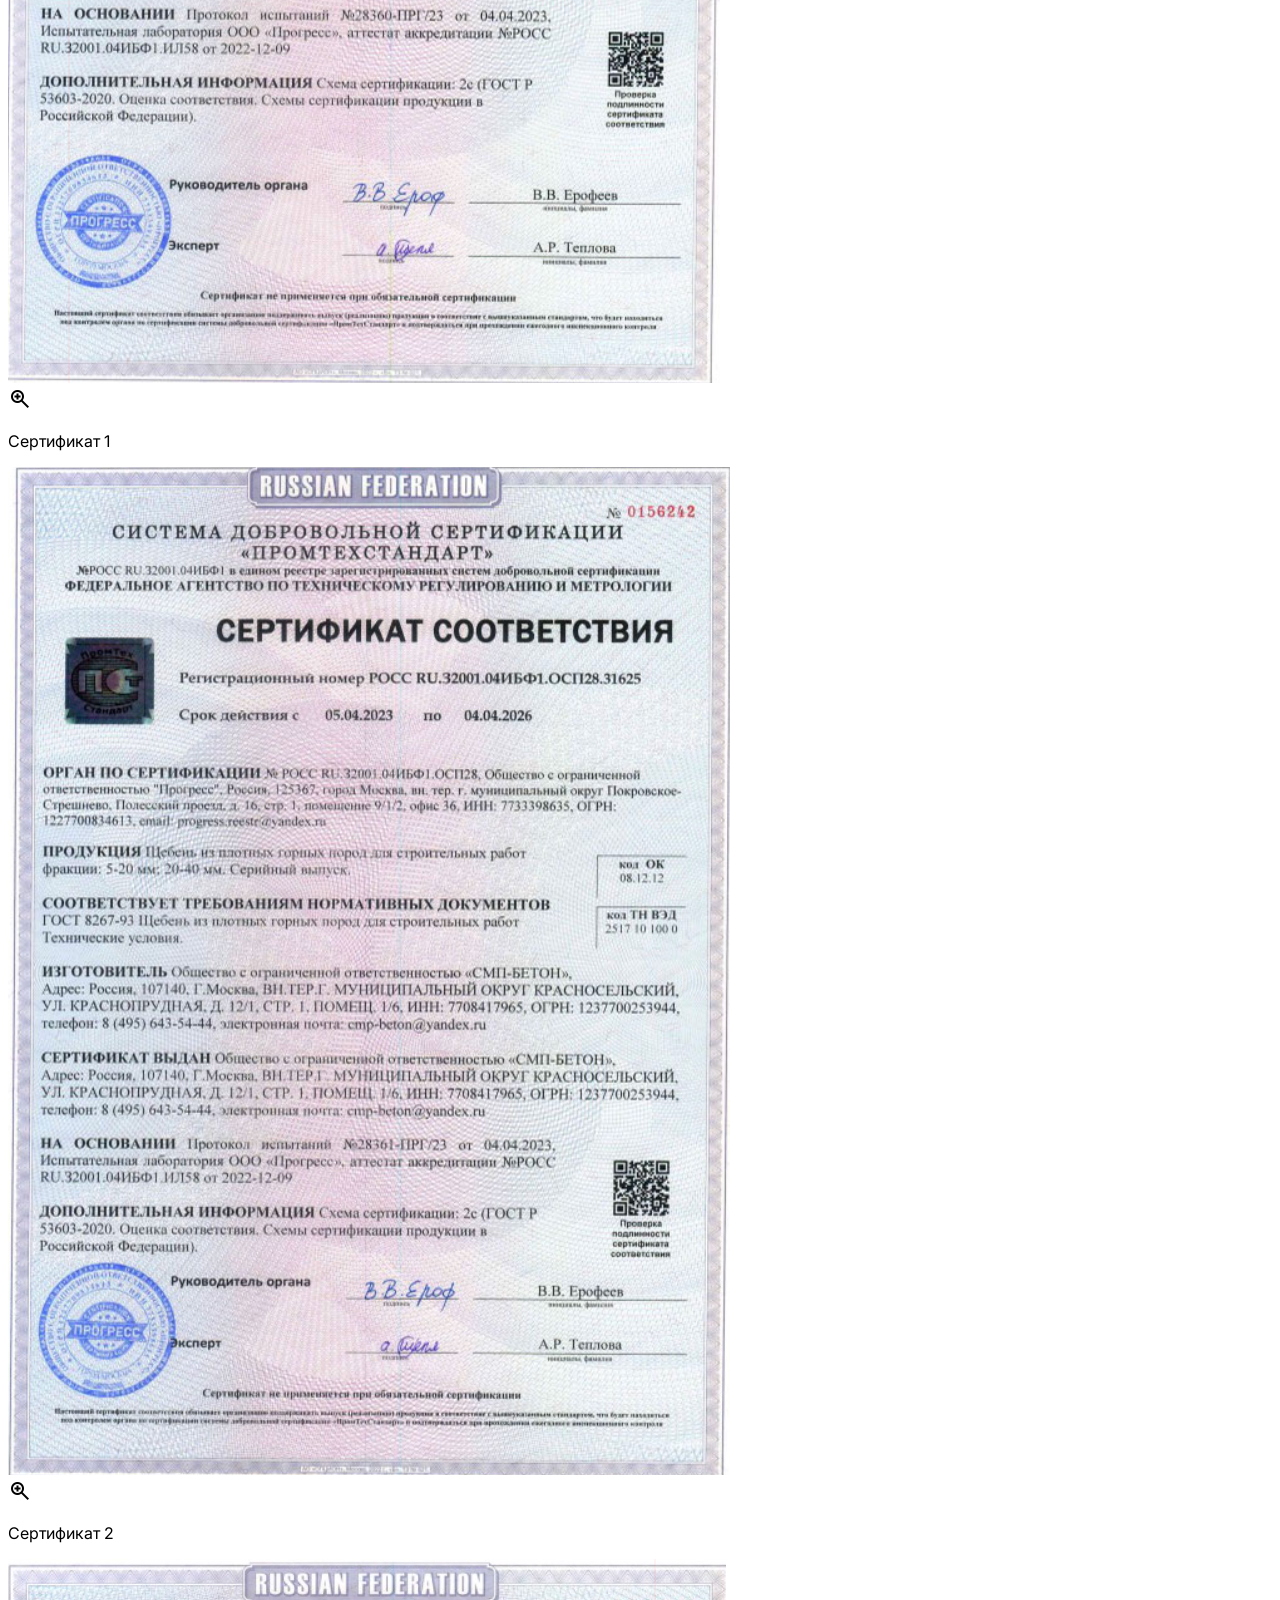
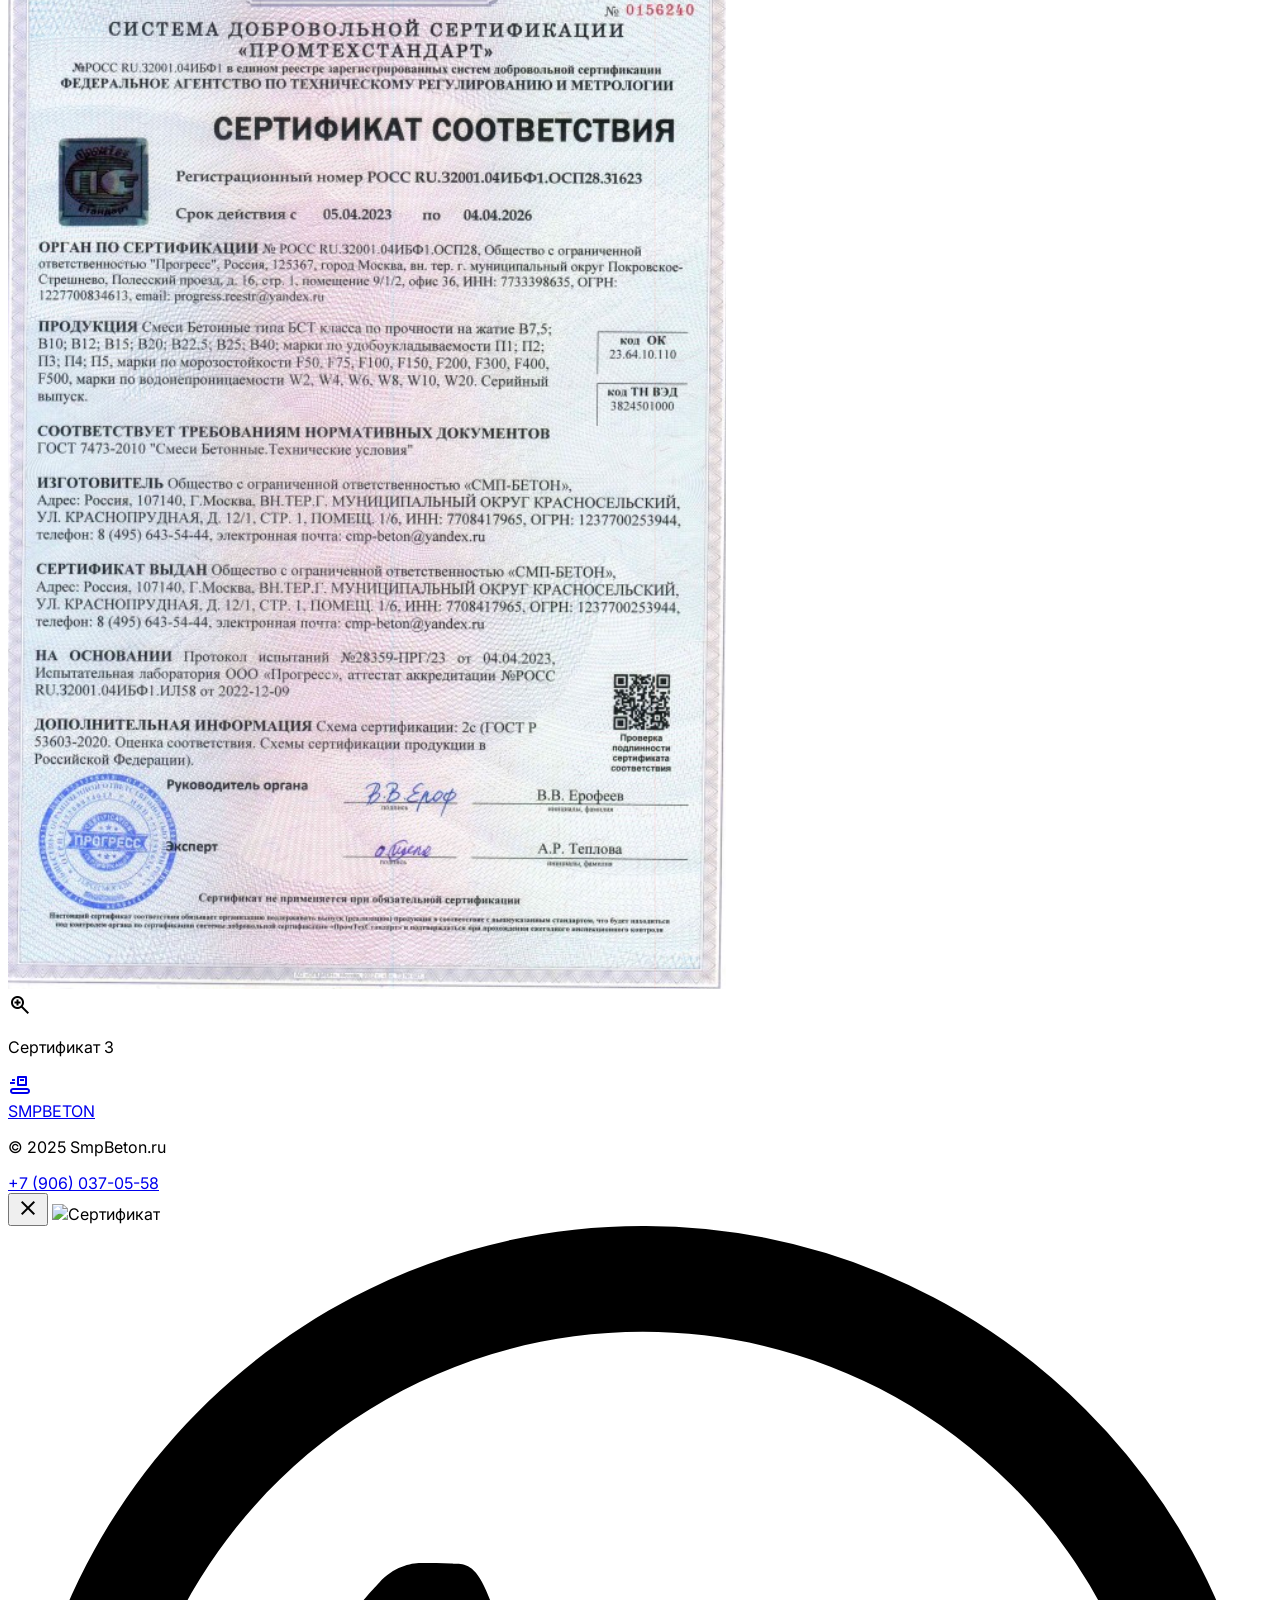
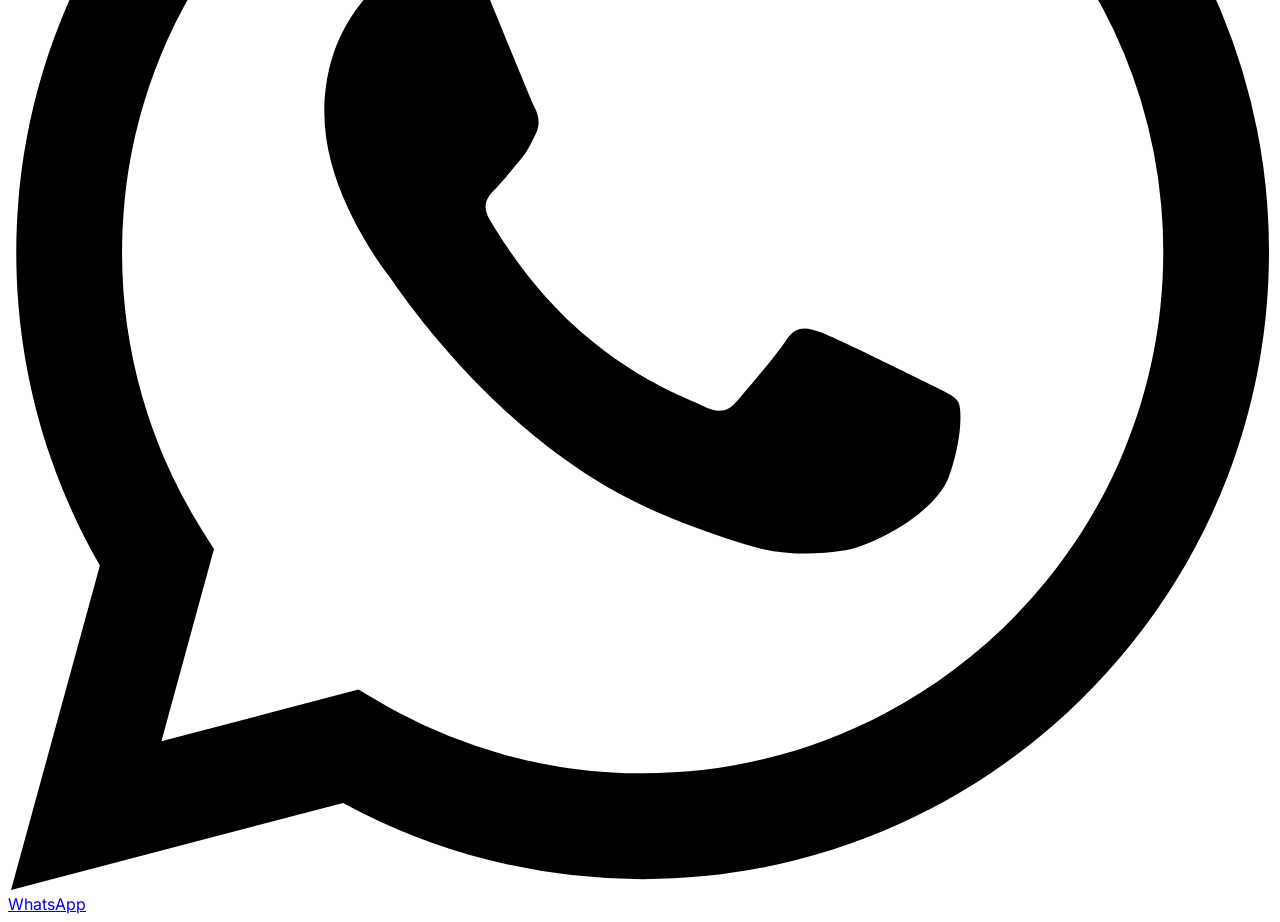
==== commit b0fe70fe: "Replace cert placeholders with real cert images + lightbox" ====
--- a/about.html
+++ b/about.html
@@ -215,34 +215,27 @@
             </div>
             <a href="https://wa.me/79060370558" class="text-[#f56624] font-black flex items-center gap-2 hover:gap-4 transition-all">Запросить документы <span class="material-symbols-outlined">arrow_forward</span></a>
         </div>
-        <div class="grid grid-cols-2 lg:grid-cols-4 gap-8">
-            <div class="bg-white p-6 rounded-2xl border border-slate-100 shadow-sm hover:-translate-y-2 transition-transform cursor-zoom-in group">
+        <div class="grid grid-cols-2 lg:grid-cols-3 gap-8">
+            <div class="bg-white p-6 rounded-2xl border border-slate-100 shadow-sm hover:-translate-y-2 transition-transform cursor-zoom-in group" onclick="openCert('cert/Снимок экрана 2026-03-22 в 00.08.19.png')">
                 <div class="aspect-[3/4] bg-slate-100 rounded-lg overflow-hidden mb-4 relative">
-                    <img class="w-full h-full object-cover group-hover:scale-105 transition-transform" src="https://lh3.googleusercontent.com/aida-public/[base64]" alt="Cert"/>
+                    <img class="w-full h-full object-contain group-hover:scale-105 transition-transform" src="cert/Снимок экрана 2026-03-22 в 00.08.19.png" alt="Сертификат 1"/>
                     <div class="absolute inset-0 bg-slate-900/40 opacity-0 group-hover:opacity-100 transition-opacity flex items-center justify-center"><span class="material-symbols-outlined text-white text-4xl">zoom_in</span></div>
                 </div>
-                <p class="text-sm font-bold text-slate-900 text-center">Сертификат ГОСТ Р</p>
-            </div>
-            <div class="bg-white p-6 rounded-2xl border border-slate-100 shadow-sm hover:-translate-y-2 transition-transform cursor-zoom-in group">
+                <p class="text-sm font-bold text-slate-900 text-center">Сертификат 1</p>
+            </div>
+            <div class="bg-white p-6 rounded-2xl border border-slate-100 shadow-sm hover:-translate-y-2 transition-transform cursor-zoom-in group" onclick="openCert('cert/Снимок экрана 2026-03-22 в 00.08.32.png')">
                 <div class="aspect-[3/4] bg-slate-100 rounded-lg overflow-hidden mb-4 relative">
-                    <img class="w-full h-full object-cover group-hover:scale-105 transition-transform" src="https://lh3.googleusercontent.com/aida-public/[base64]" alt="Cert"/>
+                    <img class="w-full h-full object-contain group-hover:scale-105 transition-transform" src="cert/Снимок экрана 2026-03-22 в 00.08.32.png" alt="Сертификат 2"/>
                     <div class="absolute inset-0 bg-slate-900/40 opacity-0 group-hover:opacity-100 transition-opacity flex items-center justify-center"><span class="material-symbols-outlined text-white text-4xl">zoom_in</span></div>
                 </div>
-                <p class="text-sm font-bold text-slate-900 text-center">Протокол испытаний</p>
-            </div>
-            <div class="bg-white p-6 rounded-2xl border border-slate-100 shadow-sm hover:-translate-y-2 transition-transform cursor-zoom-in group">
+                <p class="text-sm font-bold text-slate-900 text-center">Сертификат 2</p>
+            </div>
+            <div class="bg-white p-6 rounded-2xl border border-slate-100 shadow-sm hover:-translate-y-2 transition-transform cursor-zoom-in group" onclick="openCert('cert/Снимок экрана 2026-03-22 в 00.08.49.png')">
                 <div class="aspect-[3/4] bg-slate-100 rounded-lg overflow-hidden mb-4 relative">
-                    <img class="w-full h-full object-cover group-hover:scale-105 transition-transform" src="https://lh3.googleusercontent.com/aida-public/[base64]" alt="Cert"/>
+                    <img class="w-full h-full object-contain group-hover:scale-105 transition-transform" src="cert/Снимок экрана 2026-03-22 в 00.08.49.png" alt="Сертификат 3"/>
                     <div class="absolute inset-0 bg-slate-900/40 opacity-0 group-hover:opacity-100 transition-opacity flex items-center justify-center"><span class="material-symbols-outlined text-white text-4xl">zoom_in</span></div>
                 </div>
-                <p class="text-sm font-bold text-slate-900 text-center">ISO 9001:2015</p>
-            </div>
-            <div class="bg-white p-6 rounded-2xl border border-slate-100 shadow-sm hover:-translate-y-2 transition-transform cursor-zoom-in group">
-                <div class="aspect-[3/4] bg-slate-100 rounded-lg overflow-hidden mb-4 relative">
-                    <img class="w-full h-full object-cover group-hover:scale-105 transition-transform" src="https://lh3.googleusercontent.com/aida-public/[base64]" alt="Cert"/>
-                    <div class="absolute inset-0 bg-slate-900/40 opacity-0 group-hover:opacity-100 transition-opacity flex items-center justify-center"><span class="material-symbols-outlined text-white text-4xl">zoom_in</span></div>
-                </div>
-                <p class="text-sm font-bold text-slate-900 text-center">Аккредитация лаборатории</p>
+                <p class="text-sm font-bold text-slate-900 text-center">Сертификат 3</p>
             </div>
         </div>
     </div>
@@ -262,6 +255,27 @@
 </footer>
 
 <script src="js/main.js"></script>
+<script>
+function openCert(src) {
+    const lb = document.getElementById('cert-lightbox');
+    document.getElementById('cert-lightbox-img').src = src;
+    lb.classList.remove('hidden');
+    lb.classList.add('flex');
+    document.body.style.overflow = 'hidden';
+}
+function closeCert() {
+    const lb = document.getElementById('cert-lightbox');
+    lb.classList.add('hidden');
+    lb.classList.remove('flex');
+    document.body.style.overflow = '';
+}
+</script>
+
+<!-- Cert Lightbox -->
+<div id="cert-lightbox" class="fixed inset-0 z-[300] hidden items-center justify-center p-4 bg-slate-900/90 backdrop-blur-sm" onclick="closeCert()">
+    <button onclick="closeCert()" class="absolute top-6 right-6 size-12 rounded-full bg-white/10 flex items-center justify-center text-white hover:bg-white/20 z-10"><span class="material-symbols-outlined text-2xl">close</span></button>
+    <img id="cert-lightbox-img" src="" alt="Сертификат" class="max-w-full max-h-[90vh] rounded-2xl shadow-2xl object-contain" onclick="event.stopPropagation()"/>
+</div>
 
 <!-- Floating WhatsApp Button -->
 <a href="https://wa.me/79060370558" target="_blank"
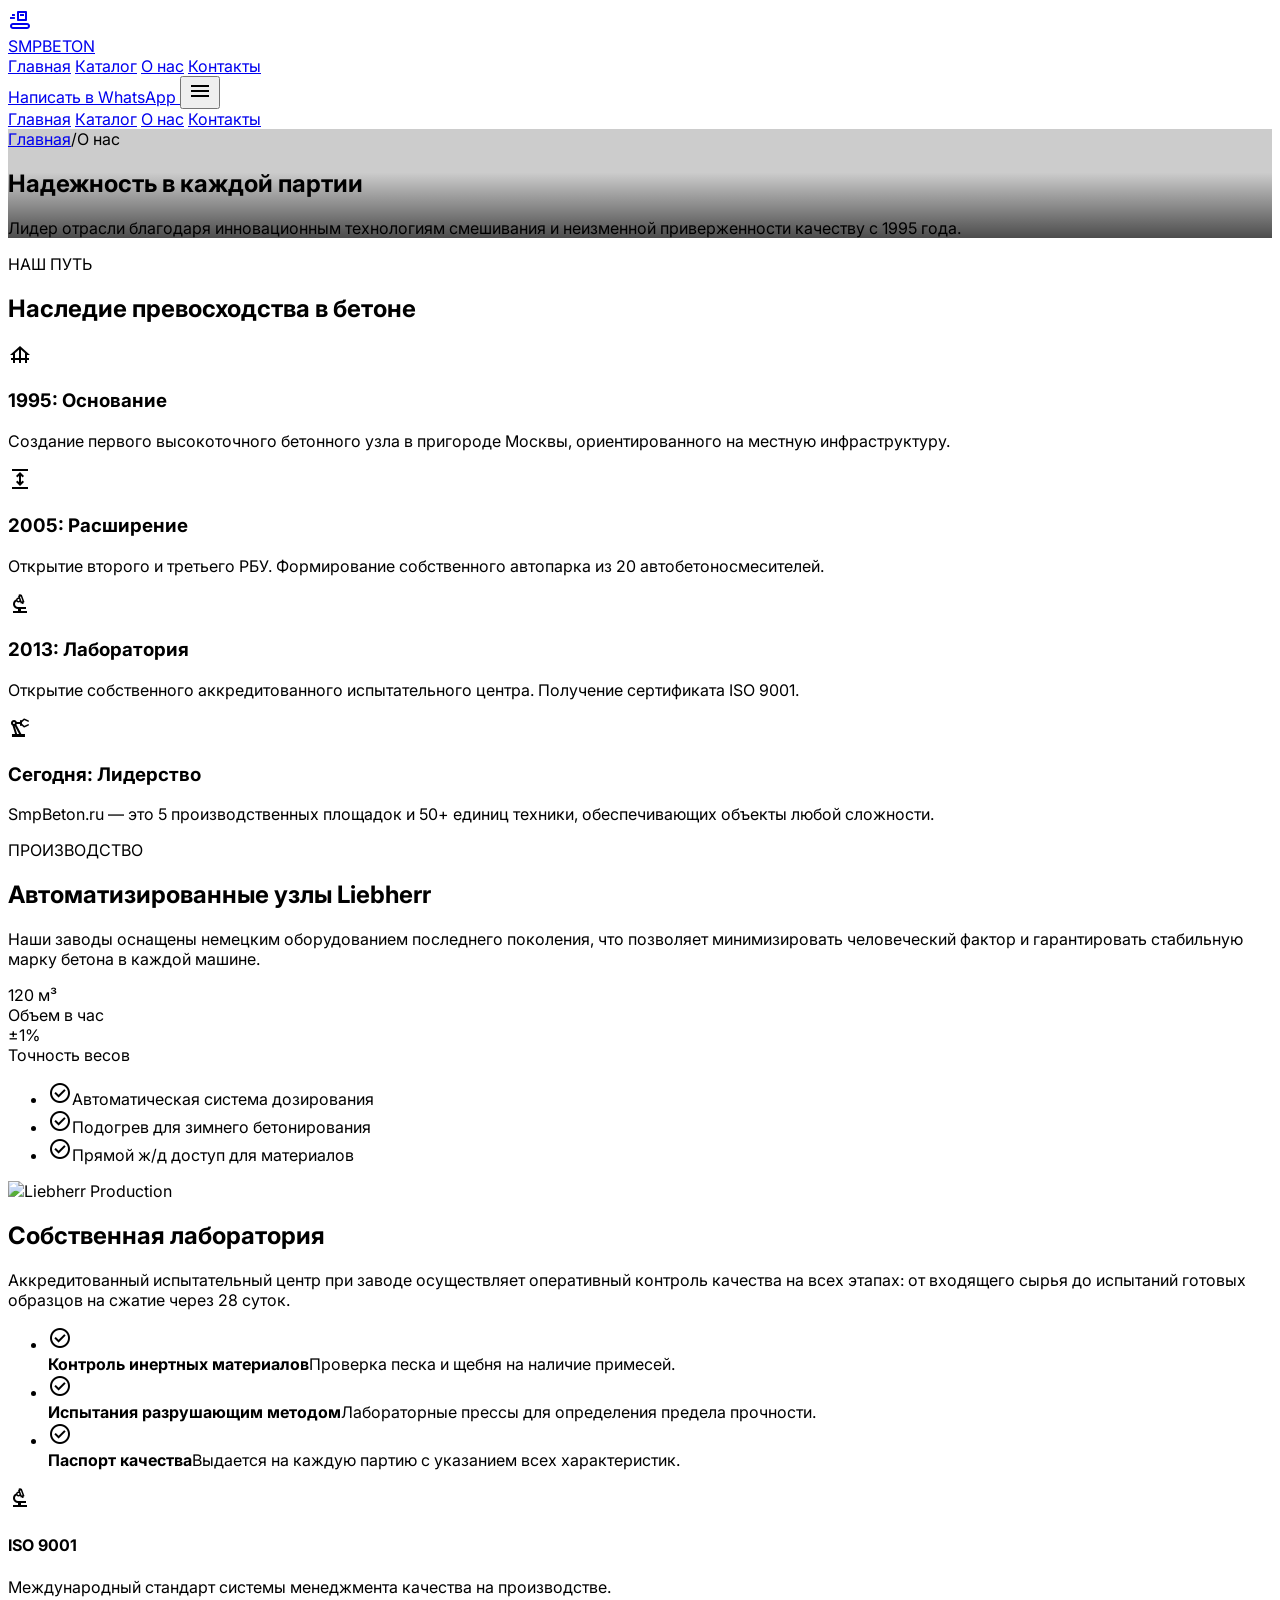
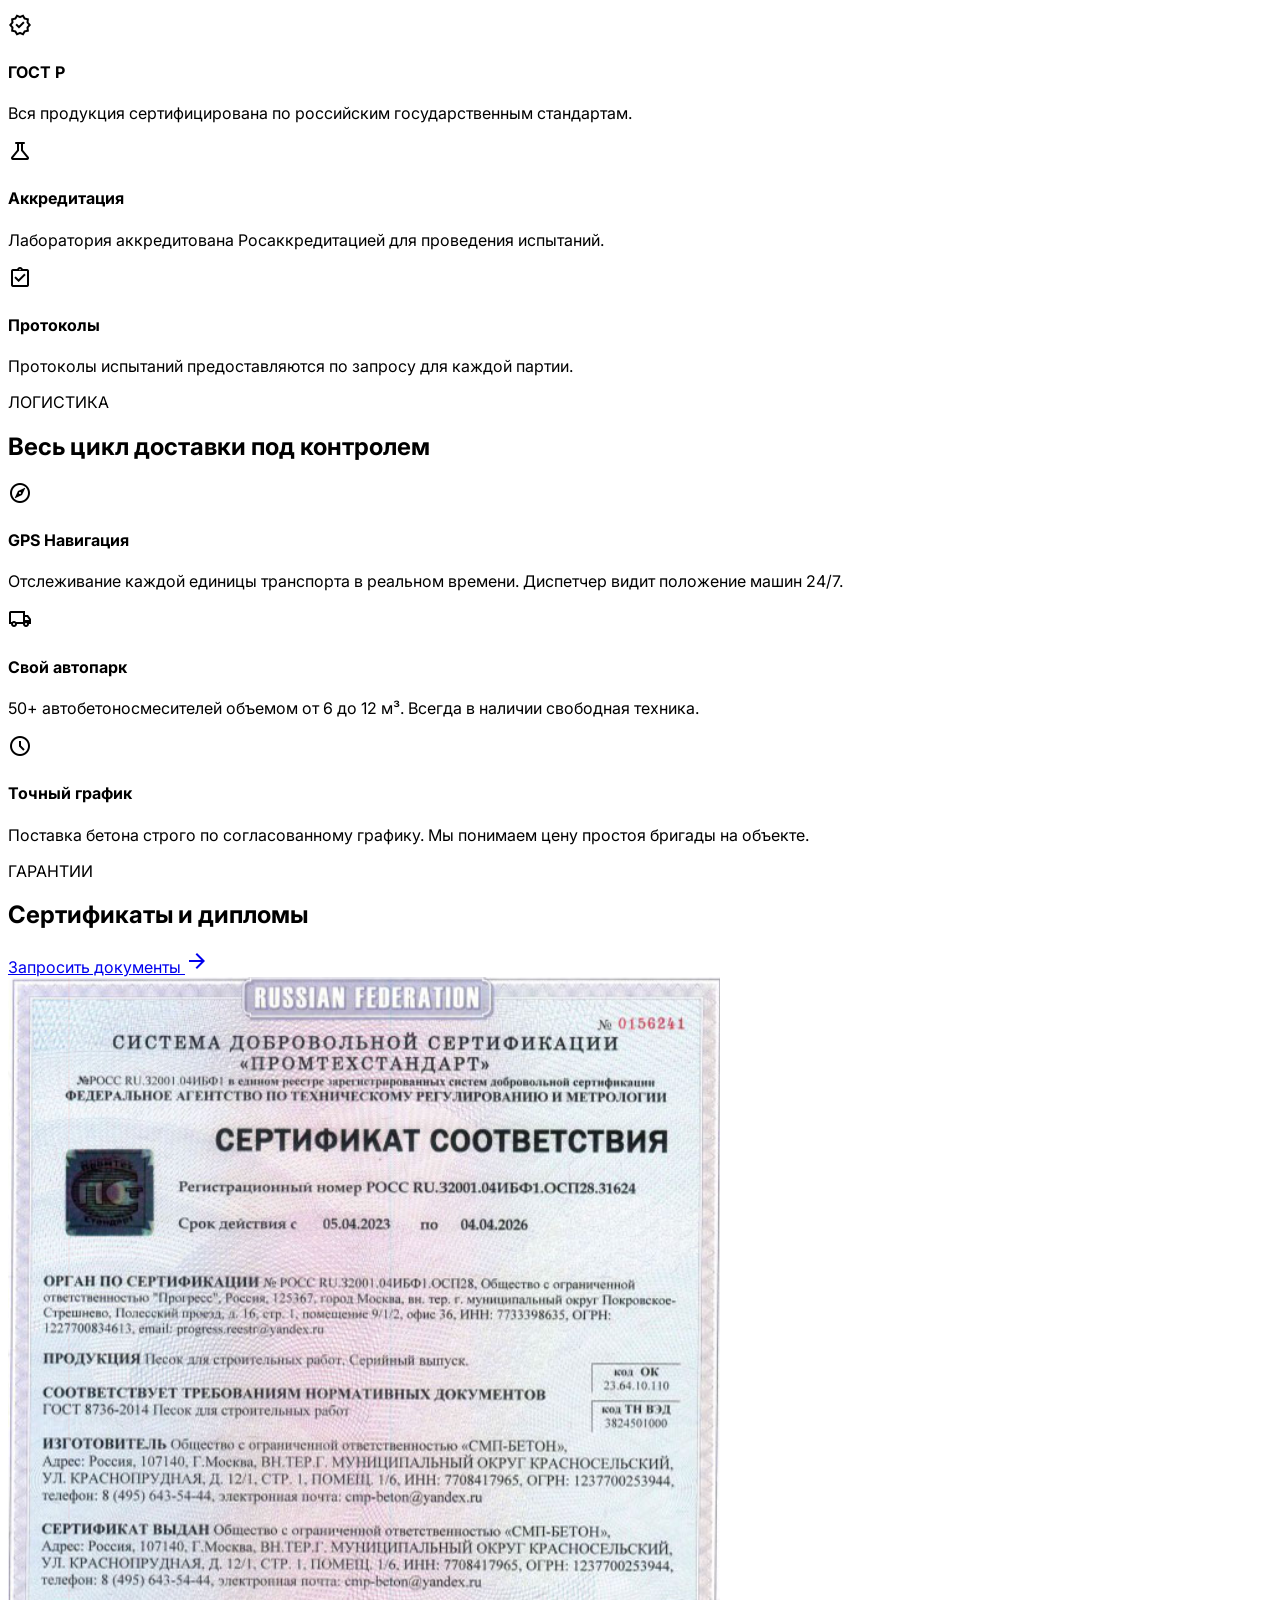
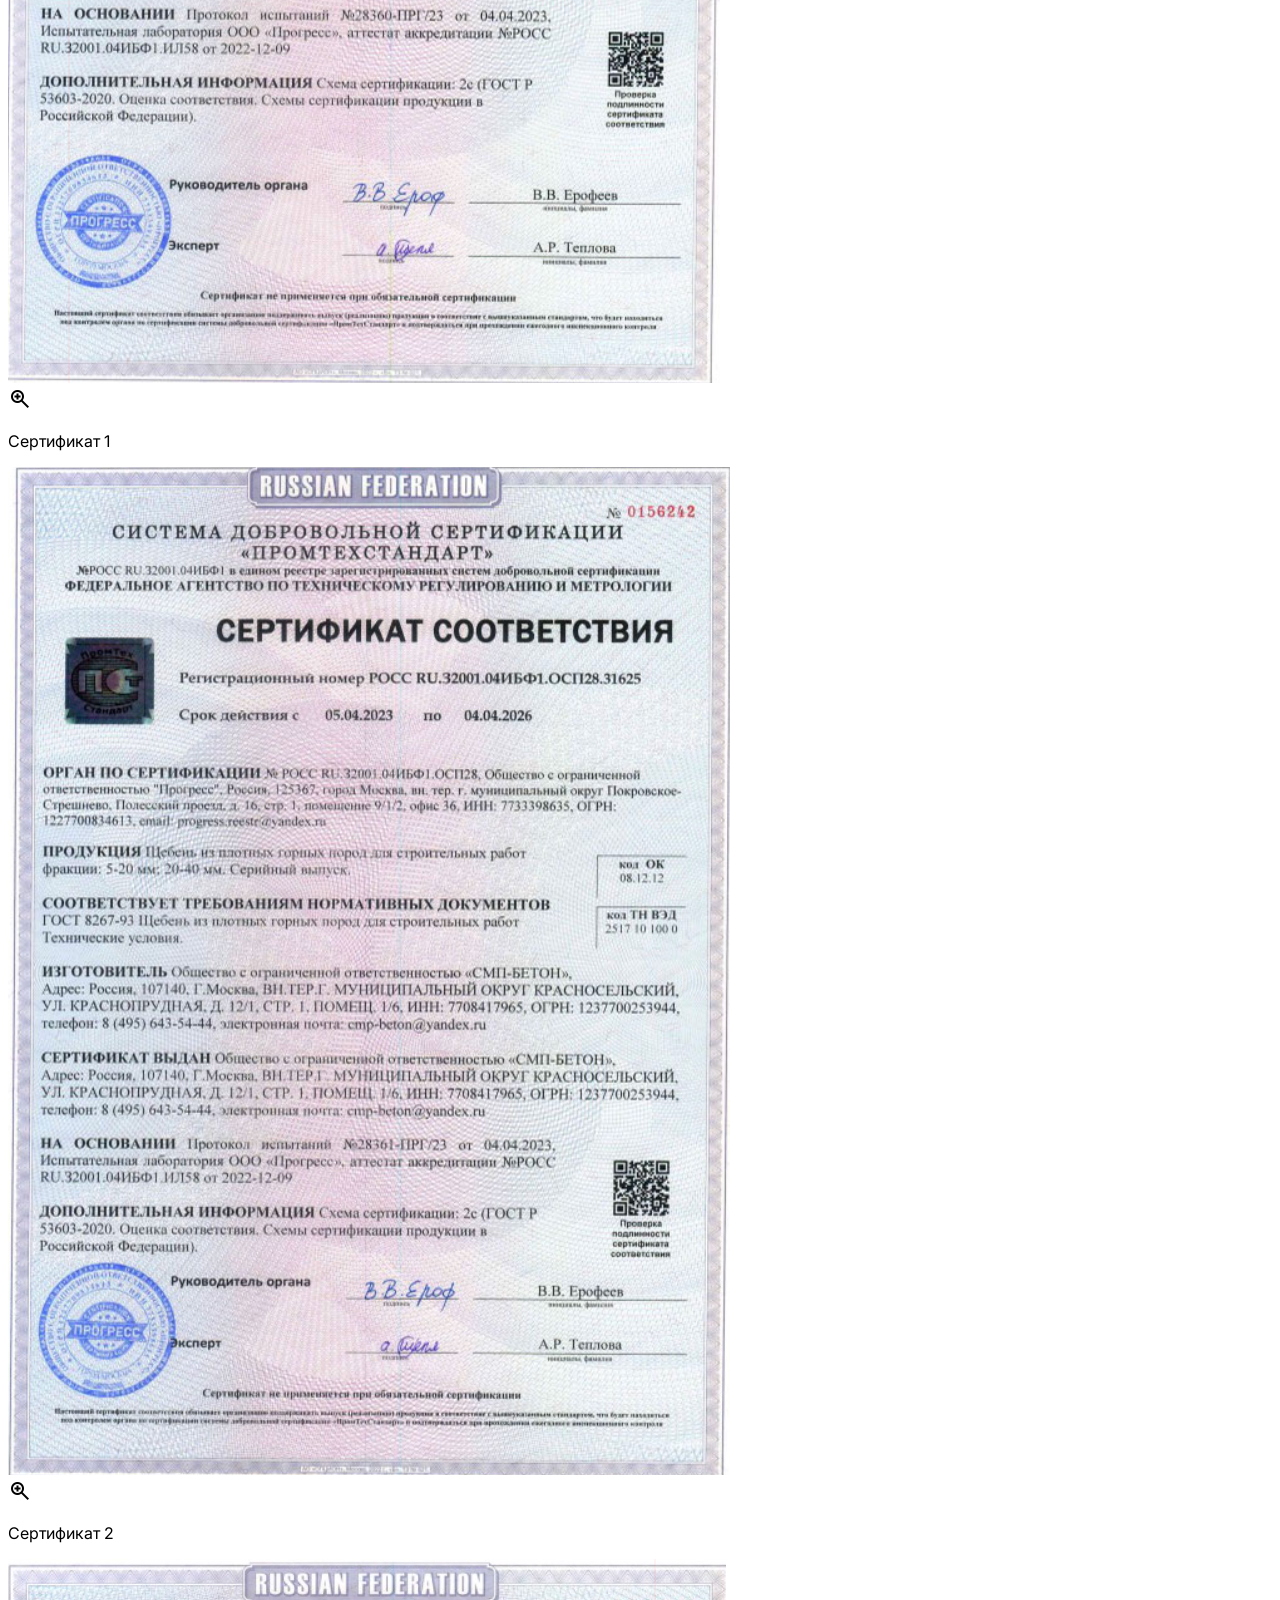
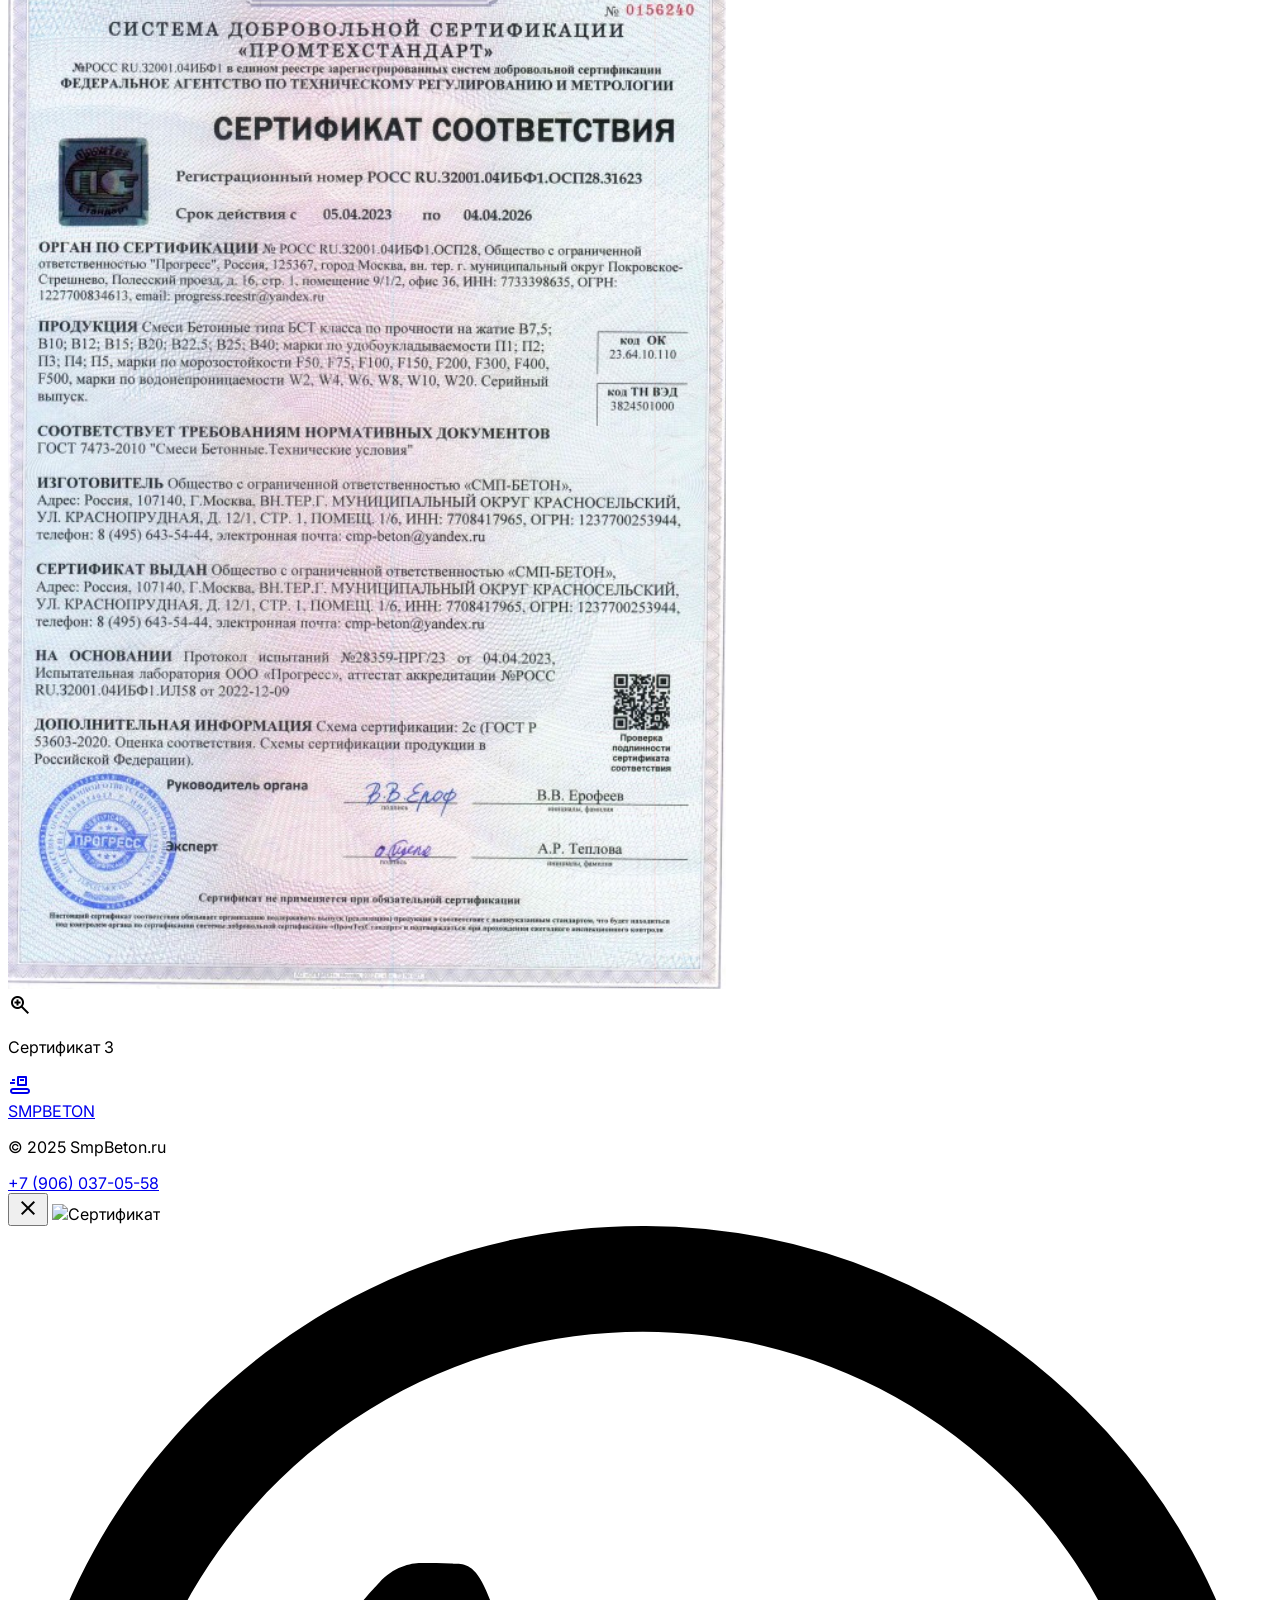
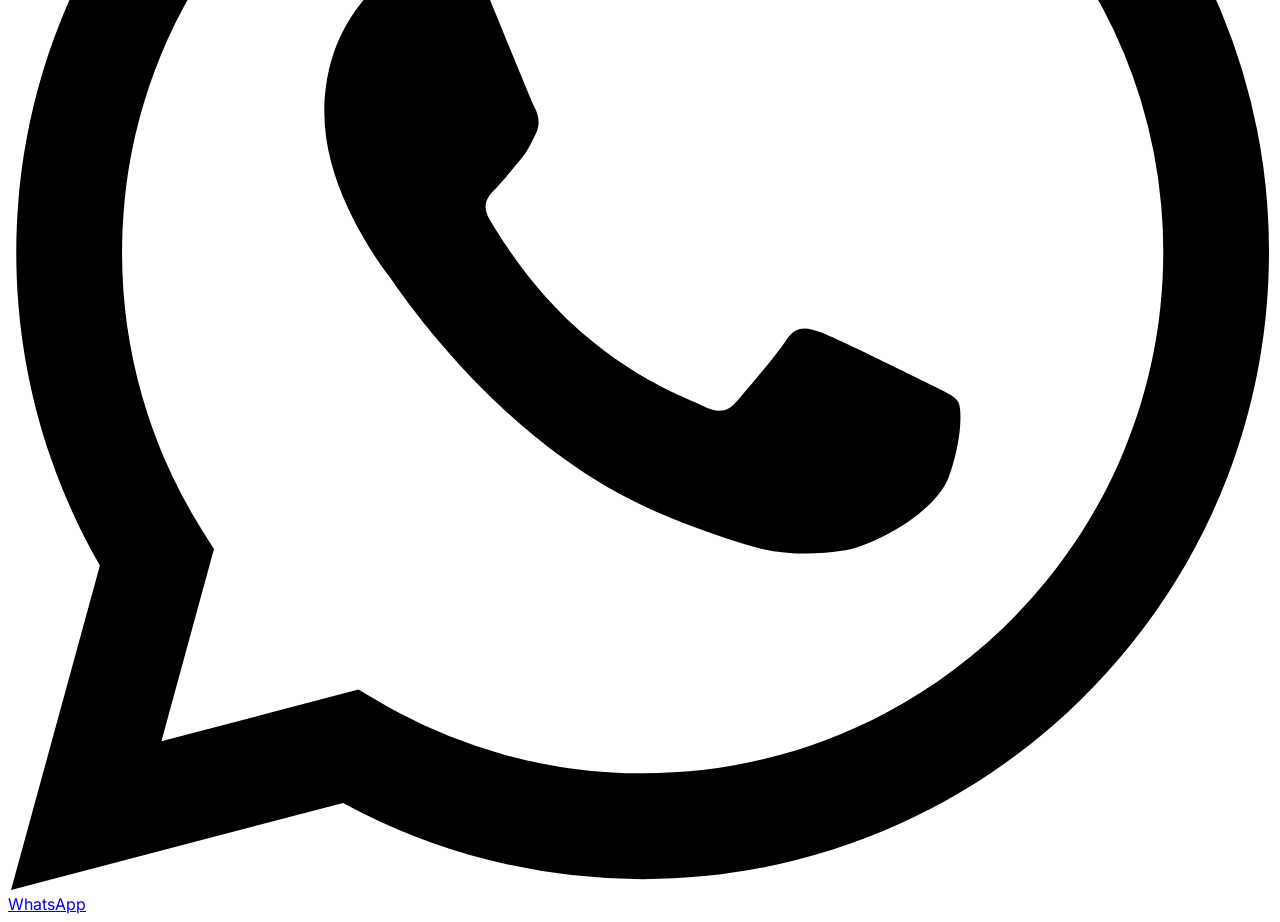
==== commit 98e28707: "Smaller WA header btn on mobile, add email info@smpbeton.ru" ====
--- a/about.html
+++ b/about.html
@@ -27,7 +27,9 @@
                 <a class="text-sm font-semibold hover:text-[#f56624] transition-colors" href="contact.html">Контакты</a>
             </nav>
             <div class="flex items-center gap-4">
-                <a href="https://wa.me/79060370558" class="bg-[#f56624] text-white px-5 py-2.5 rounded-lg text-sm font-bold hover:bg-orange-600 transition-all shadow-lg">Написать в WhatsApp</a>
+                <a href="https://wa.me/79060370558" class="bg-[#f56624] text-white px-3 py-2 md:px-5 md:py-2.5 rounded-lg text-xs md:text-sm font-bold hover:bg-orange-600 transition-all shadow-lg whitespace-nowrap">
+                    <span class="hidden sm:inline">Написать в </span>WhatsApp
+                </a>
                 <button class="md:hidden p-2 rounded-lg hover:bg-slate-100" onclick="toggleMobileMenu()"><span class="material-symbols-outlined">menu</span></button>
             </div>
         </div>
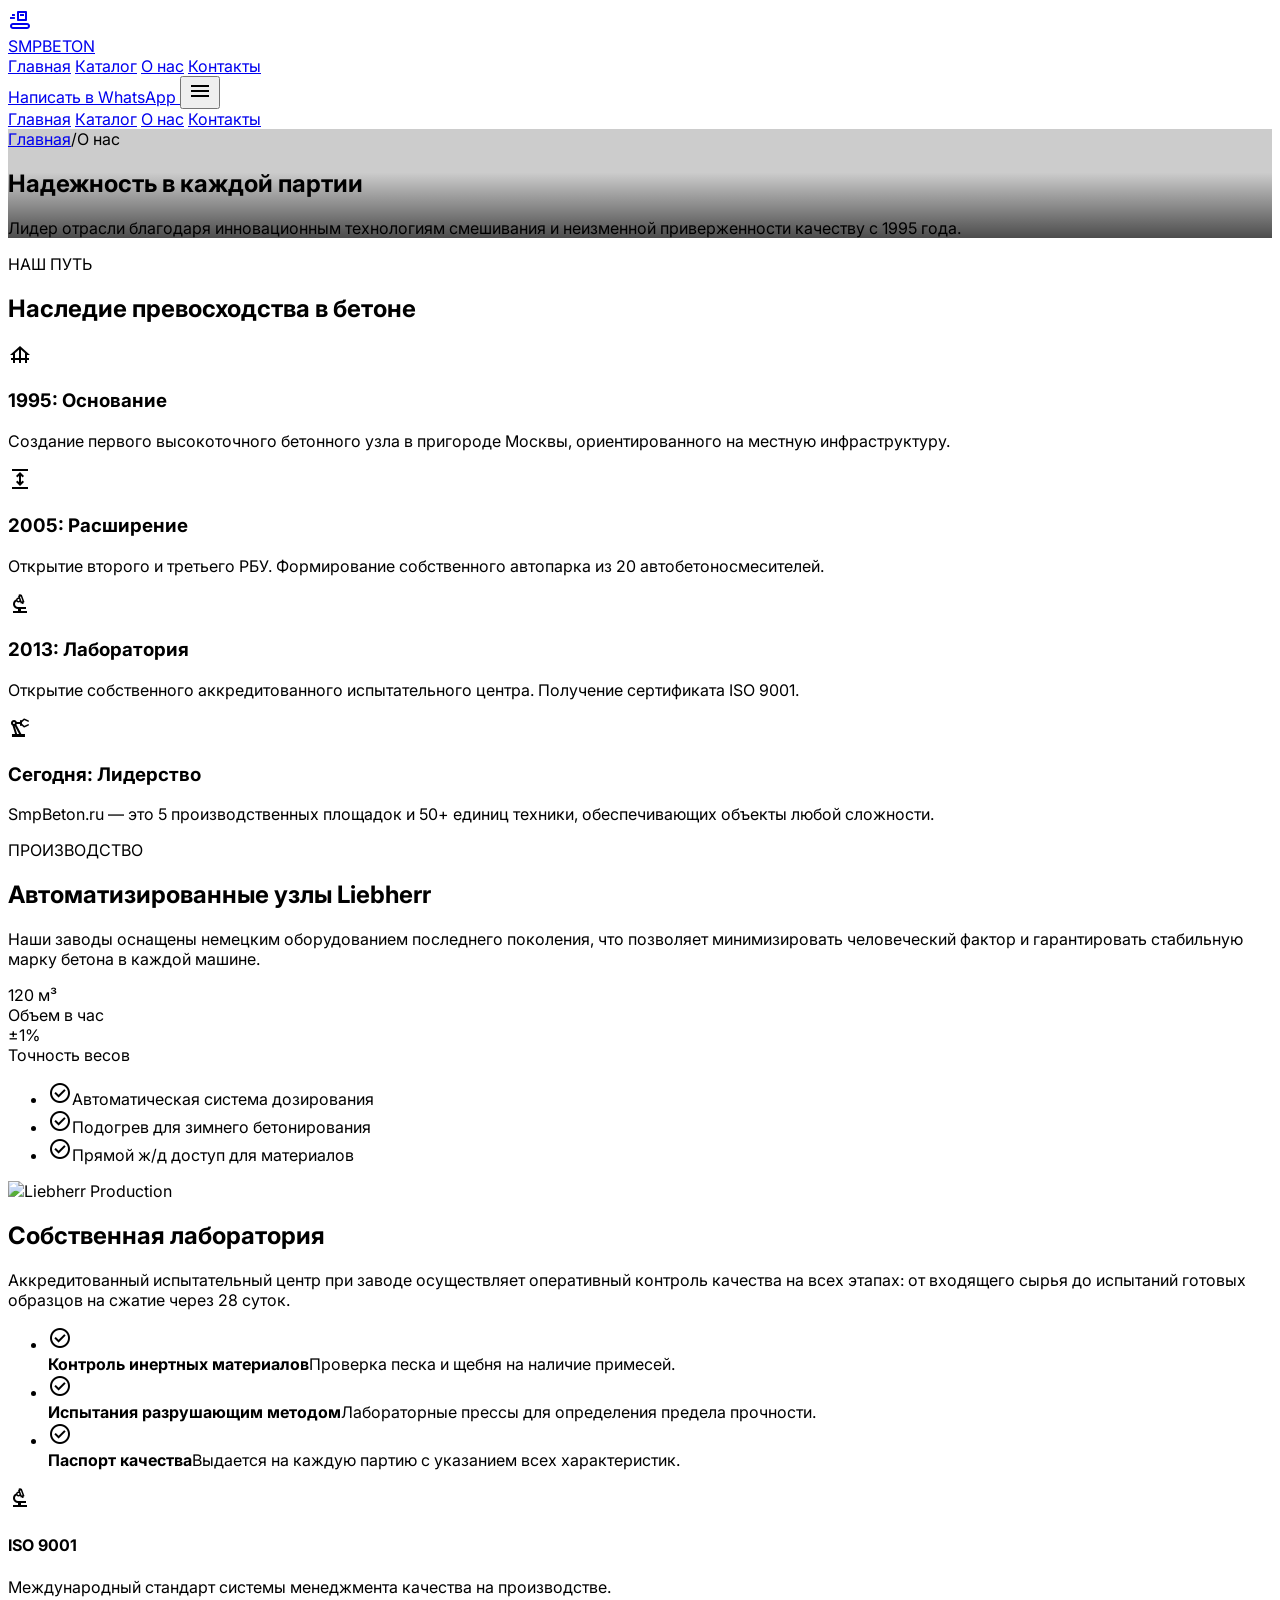
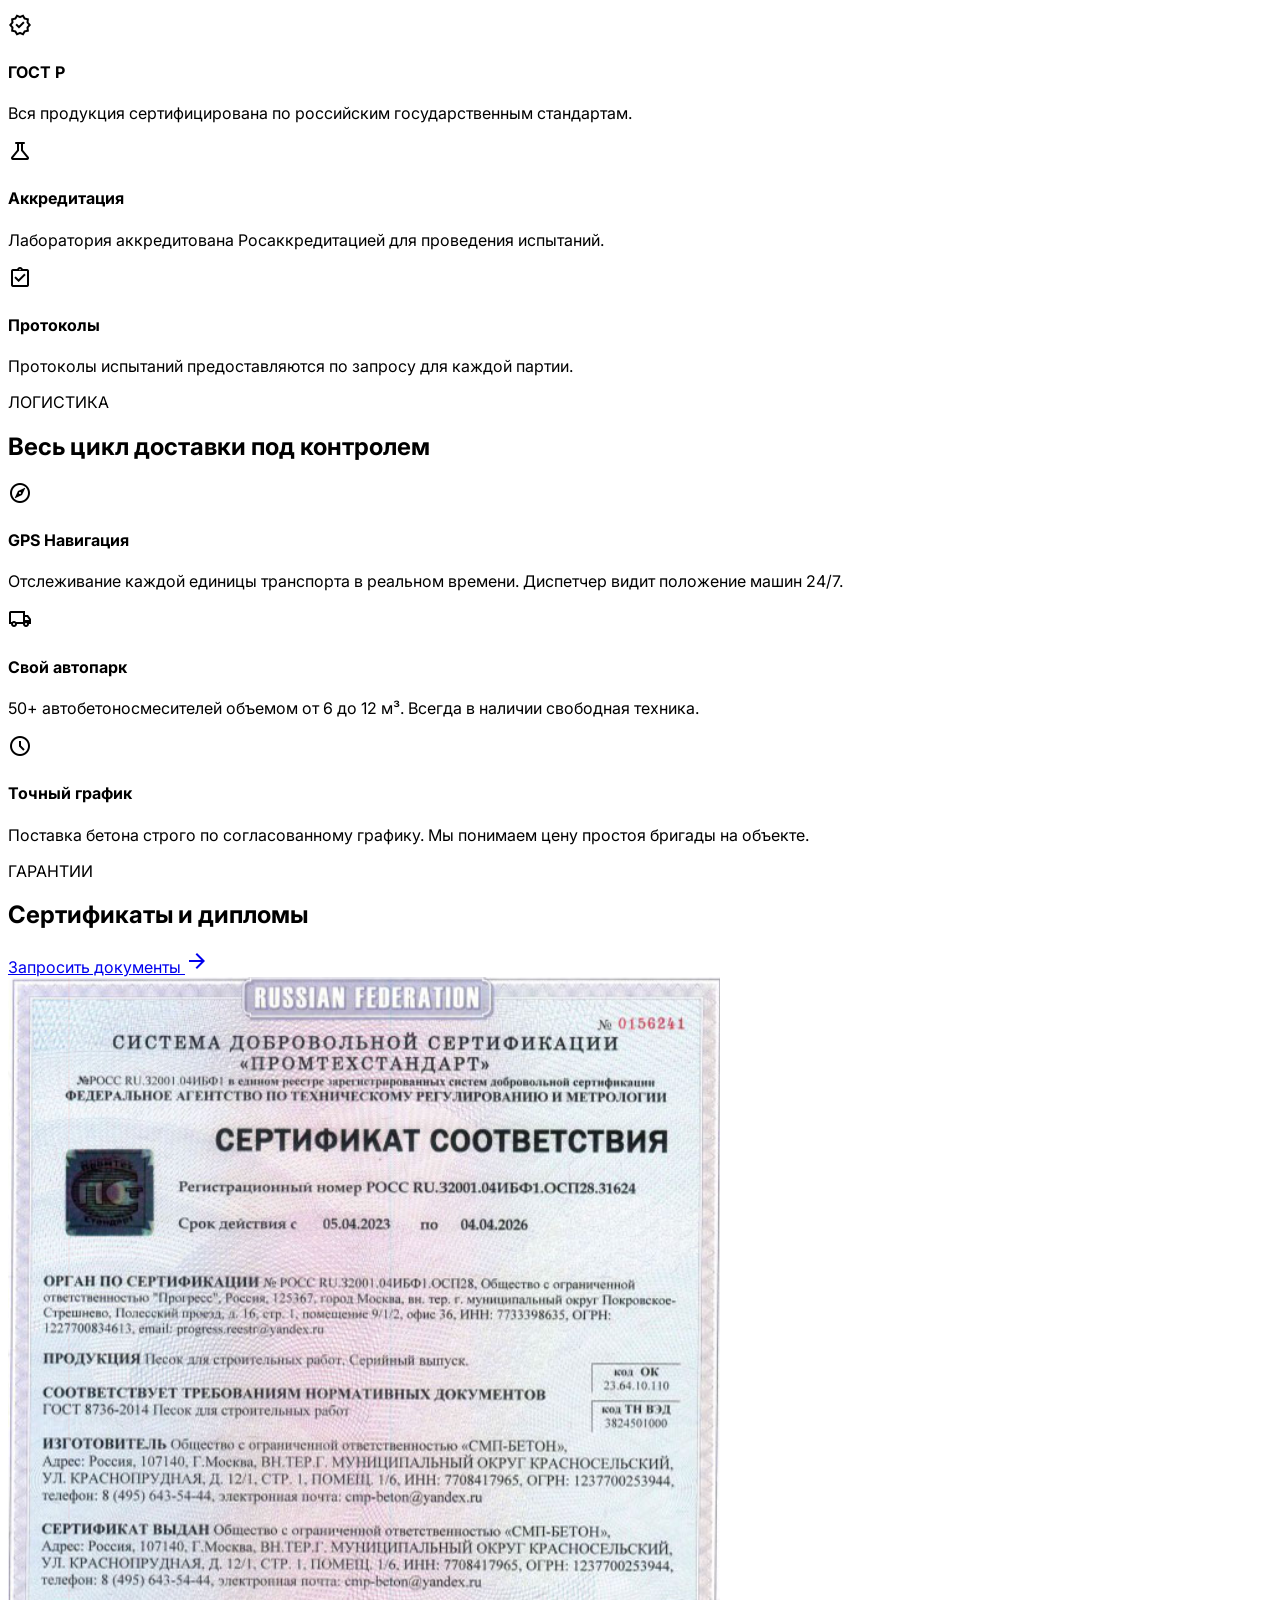
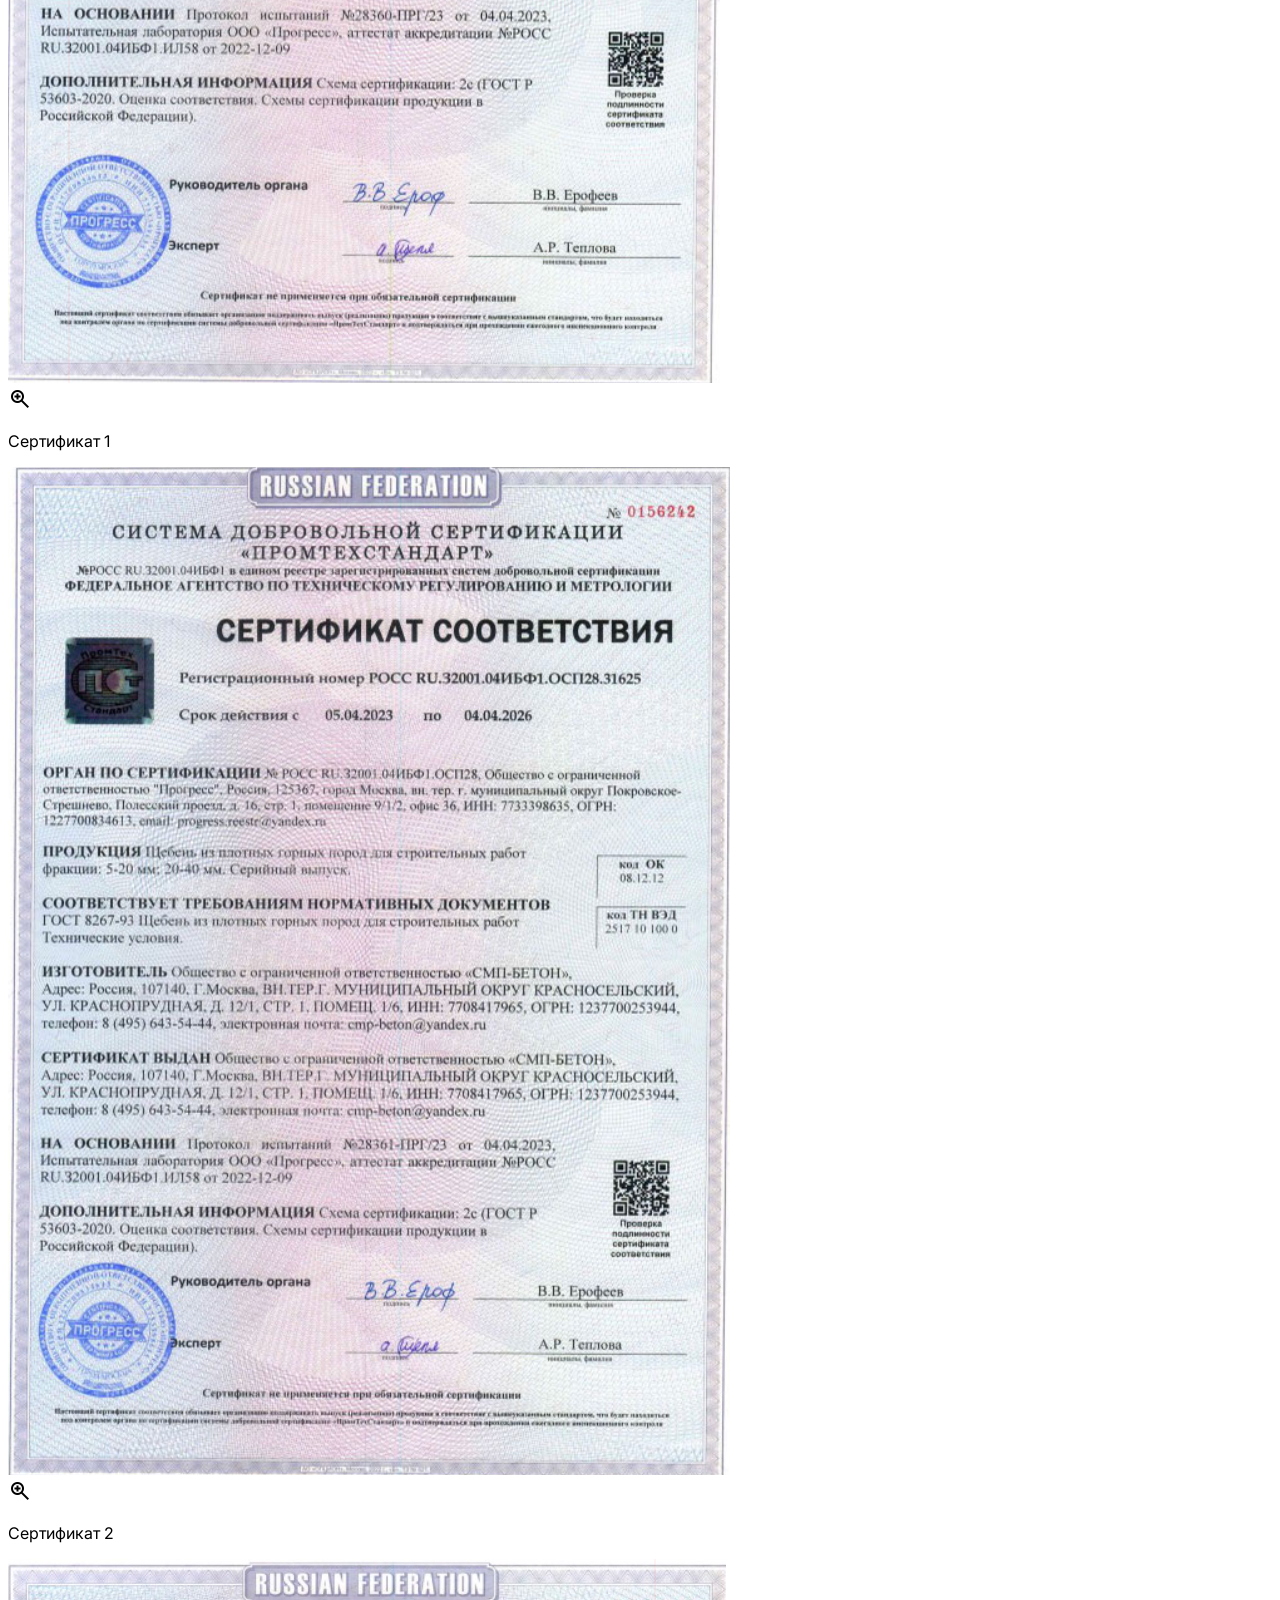
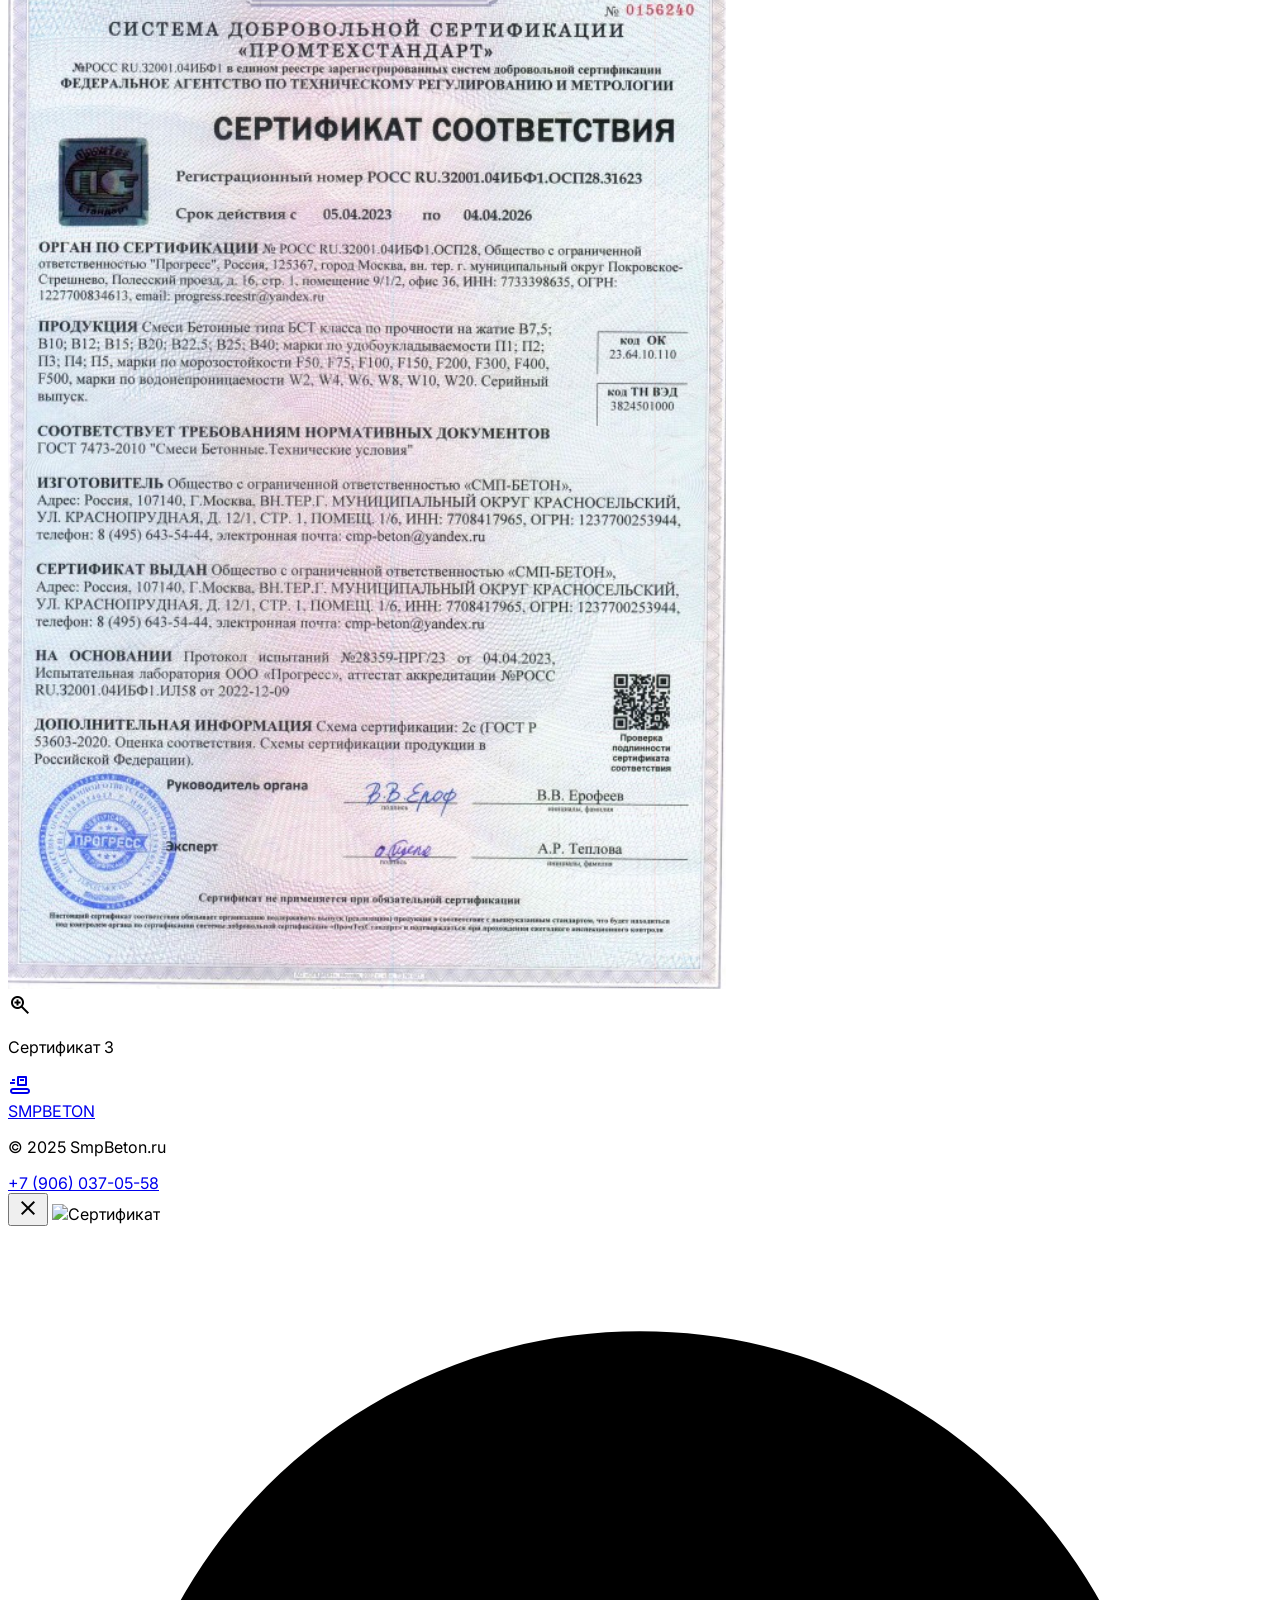
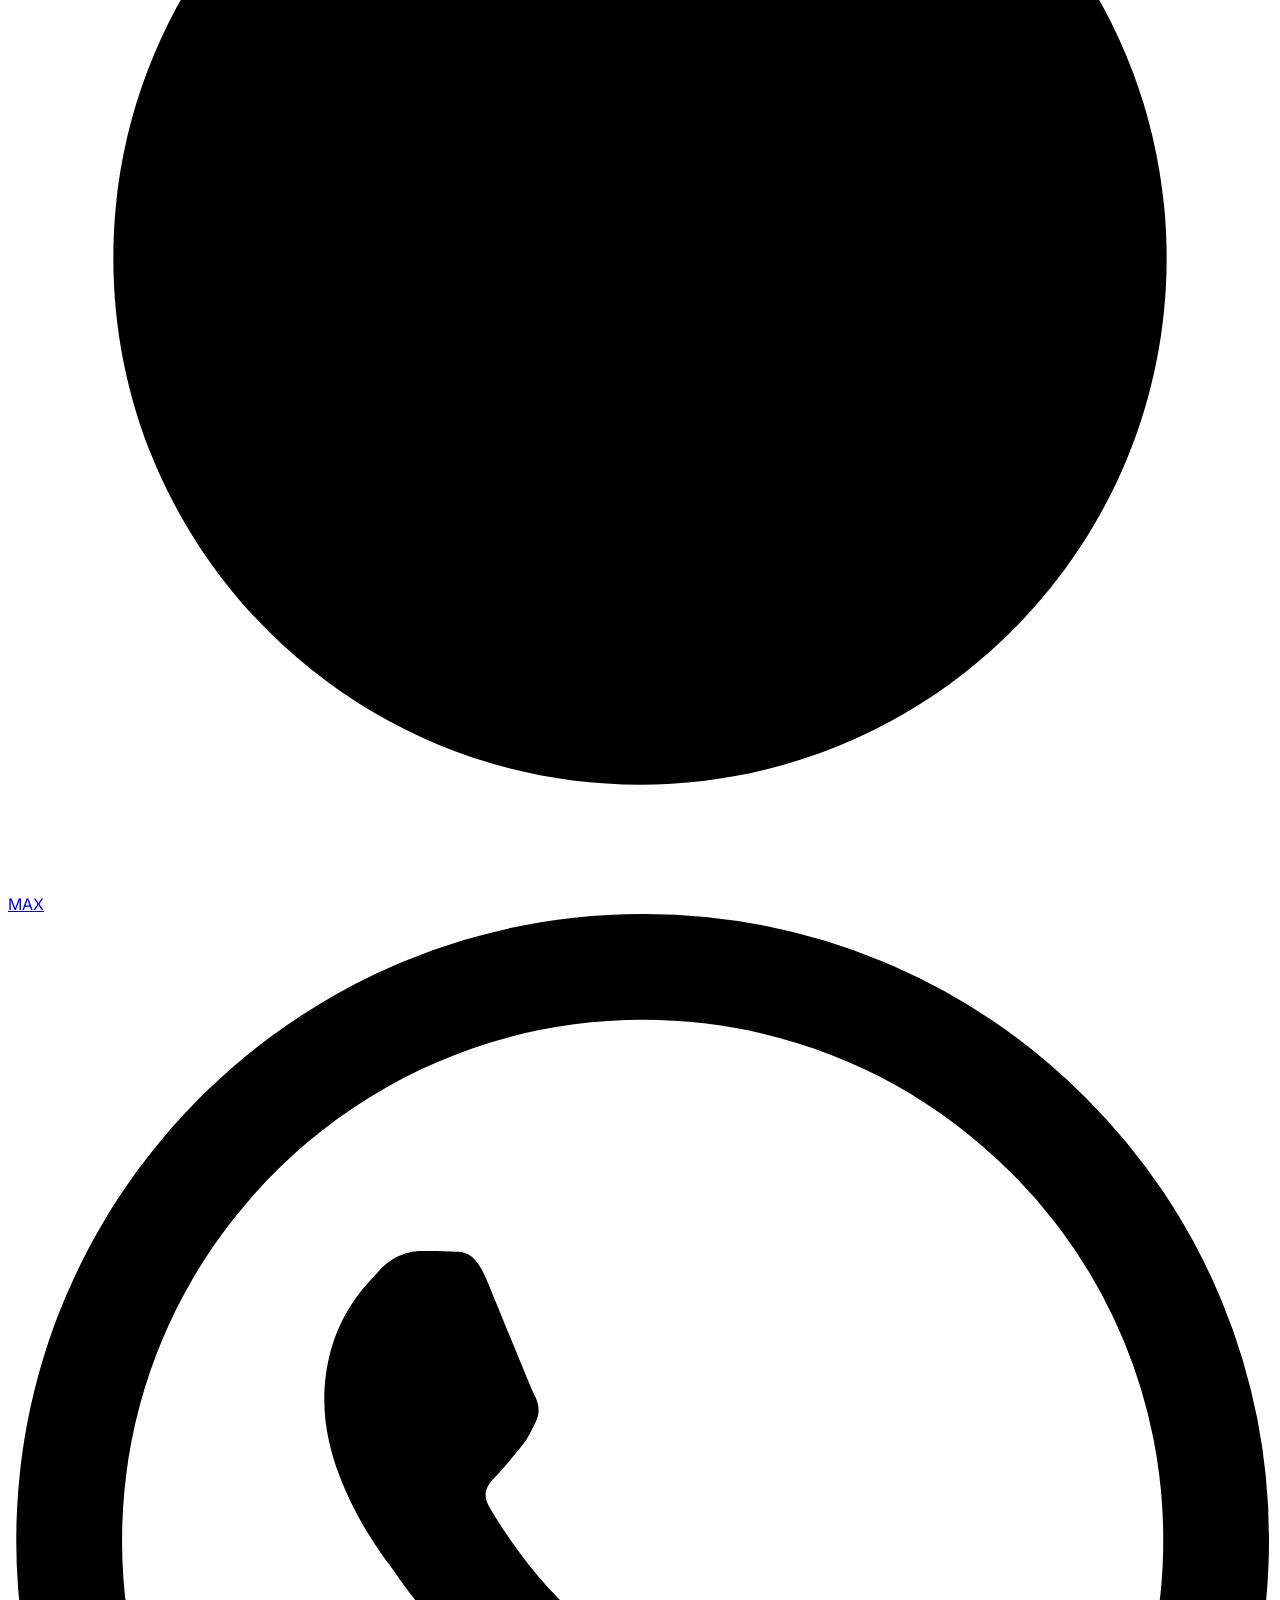
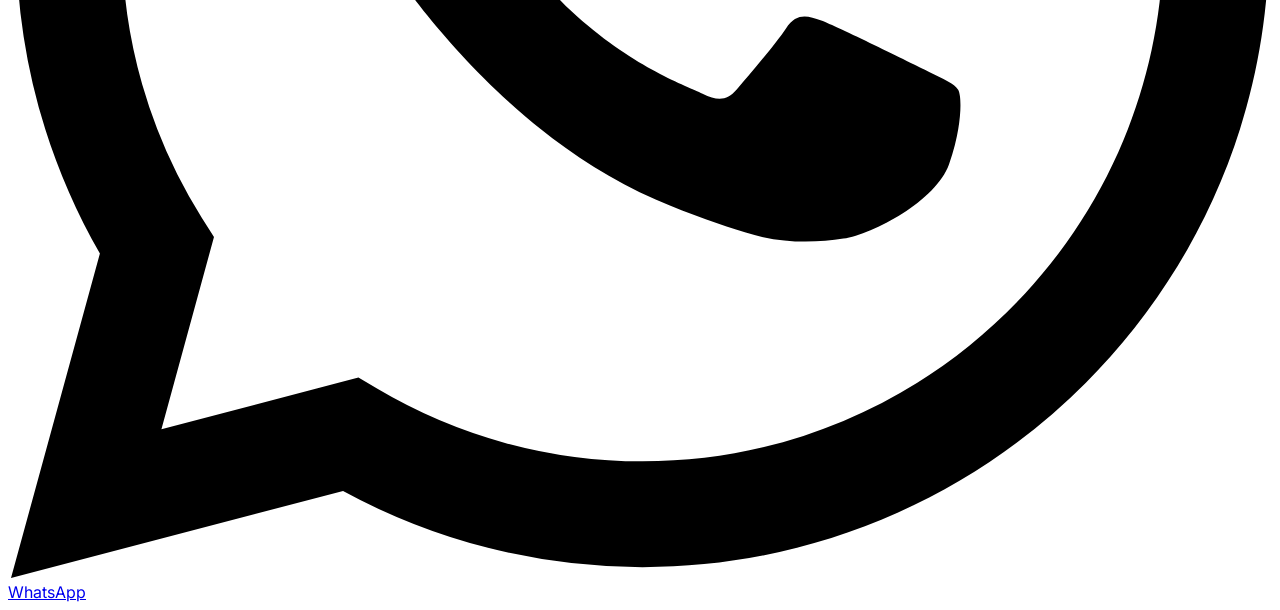
==== commit 89aee573: "Add MAX messenger floating button to all pages" ====
--- a/about.html
+++ b/about.html
@@ -279,12 +279,22 @@
     <img id="cert-lightbox-img" src="" alt="Сертификат" class="max-w-full max-h-[90vh] rounded-2xl shadow-2xl object-contain" onclick="event.stopPropagation()"/>
 </div>
 
-<!-- Floating WhatsApp Button -->
-<a href="https://wa.me/79060370558" target="_blank"
-   class="fixed bottom-6 right-6 z-[200] flex items-center gap-3 bg-[#25D366] text-white px-5 py-4 rounded-full shadow-2xl hover:bg-green-500 hover:scale-105 transition-all font-black text-sm"
-   title="Написать в WhatsApp">
+<!-- Floating Buttons -->
+<div class="fixed bottom-6 right-6 z-[200] flex flex-col gap-3">
+  <!-- MAX Messenger -->
+  <a href="https://max.ru/+79060370558" target="_blank"
+     class="flex items-center gap-3 bg-[#0077FF] text-white px-5 py-4 rounded-full shadow-2xl hover:bg-blue-500 hover:scale-105 transition-all font-black text-sm"
+     title="Написать в MAX">
+    <svg class="w-6 h-6 fill-white shrink-0" viewBox="0 0 24 24"><path d="M12 2C6.477 2 2 6.477 2 12s4.477 10 10 10 10-4.477 10-10S17.523 2 12 2zm4.5 7h-2.25L12 11.5 9.75 9H7.5l3.75 4.5L7.5 18h2.25L12 15.5l2.25 2.5H16.5l-3.75-4.5L16.5 9z"/></svg>
+    <span class="hidden sm:inline">MAX</span>
+  </a>
+  <!-- WhatsApp -->
+  <a href="https://wa.me/79060370558" target="_blank"
+     class="flex items-center gap-3 bg-[#25D366] text-white px-5 py-4 rounded-full shadow-2xl hover:bg-green-500 hover:scale-105 transition-all font-black text-sm"
+     title="Написать в WhatsApp">
     <svg class="w-6 h-6 fill-white shrink-0" viewBox="0 0 24 24"><path d="M17.472 14.382c-.297-.149-1.758-.867-2.03-.967-.273-.099-.471-.148-.67.15-.197.297-.767.966-.94 1.164-.173.199-.347.223-.644.075-.297-.15-1.255-.463-2.39-1.475-.883-.788-1.48-1.761-1.653-2.059-.173-.297-.018-.458.13-.606.134-.133.298-.347.446-.52.149-.174.198-.298.298-.497.099-.198.05-.371-.025-.52-.075-.149-.669-1.612-.916-2.207-.242-.579-.487-.5-.669-.51-.173-.008-.371-.01-.57-.01-.198 0-.52.074-.792.372-.272.297-1.04 1.016-1.04 2.479 0 1.462 1.065 2.875 1.213 3.074.149.198 2.096 3.2 5.077 4.487.709.306 1.262.489 1.694.625.712.227 1.36.195 1.871.118.571-.085 1.758-.719 2.006-1.413.248-.694.248-1.289.173-1.413-.074-.124-.272-.198-.57-.347m-5.421 7.403h-.004a9.87 9.87 0 01-5.031-1.378l-.361-.214-3.741.982.998-3.648-.235-.374a9.86 9.86 0 01-1.51-5.26c.001-5.45 4.436-9.884 9.888-9.884 2.64 0 5.122 1.03 6.988 2.898a9.825 9.825 0 012.893 6.994c-.003 5.45-4.437 9.884-9.885 9.884m8.413-18.297A11.815 11.815 0 0012.05 0C5.495 0 .16 5.335.157 11.892c0 2.096.547 4.142 1.588 5.945L.057 24l6.305-1.654a11.882 11.882 0 005.683 1.448h.005c6.554 0 11.89-5.335 11.893-11.893a11.821 11.821 0 00-3.48-8.413z"/></svg>
     <span class="hidden sm:inline">WhatsApp</span>
-</a>
+  </a>
+</div>
 </body>
 </html>
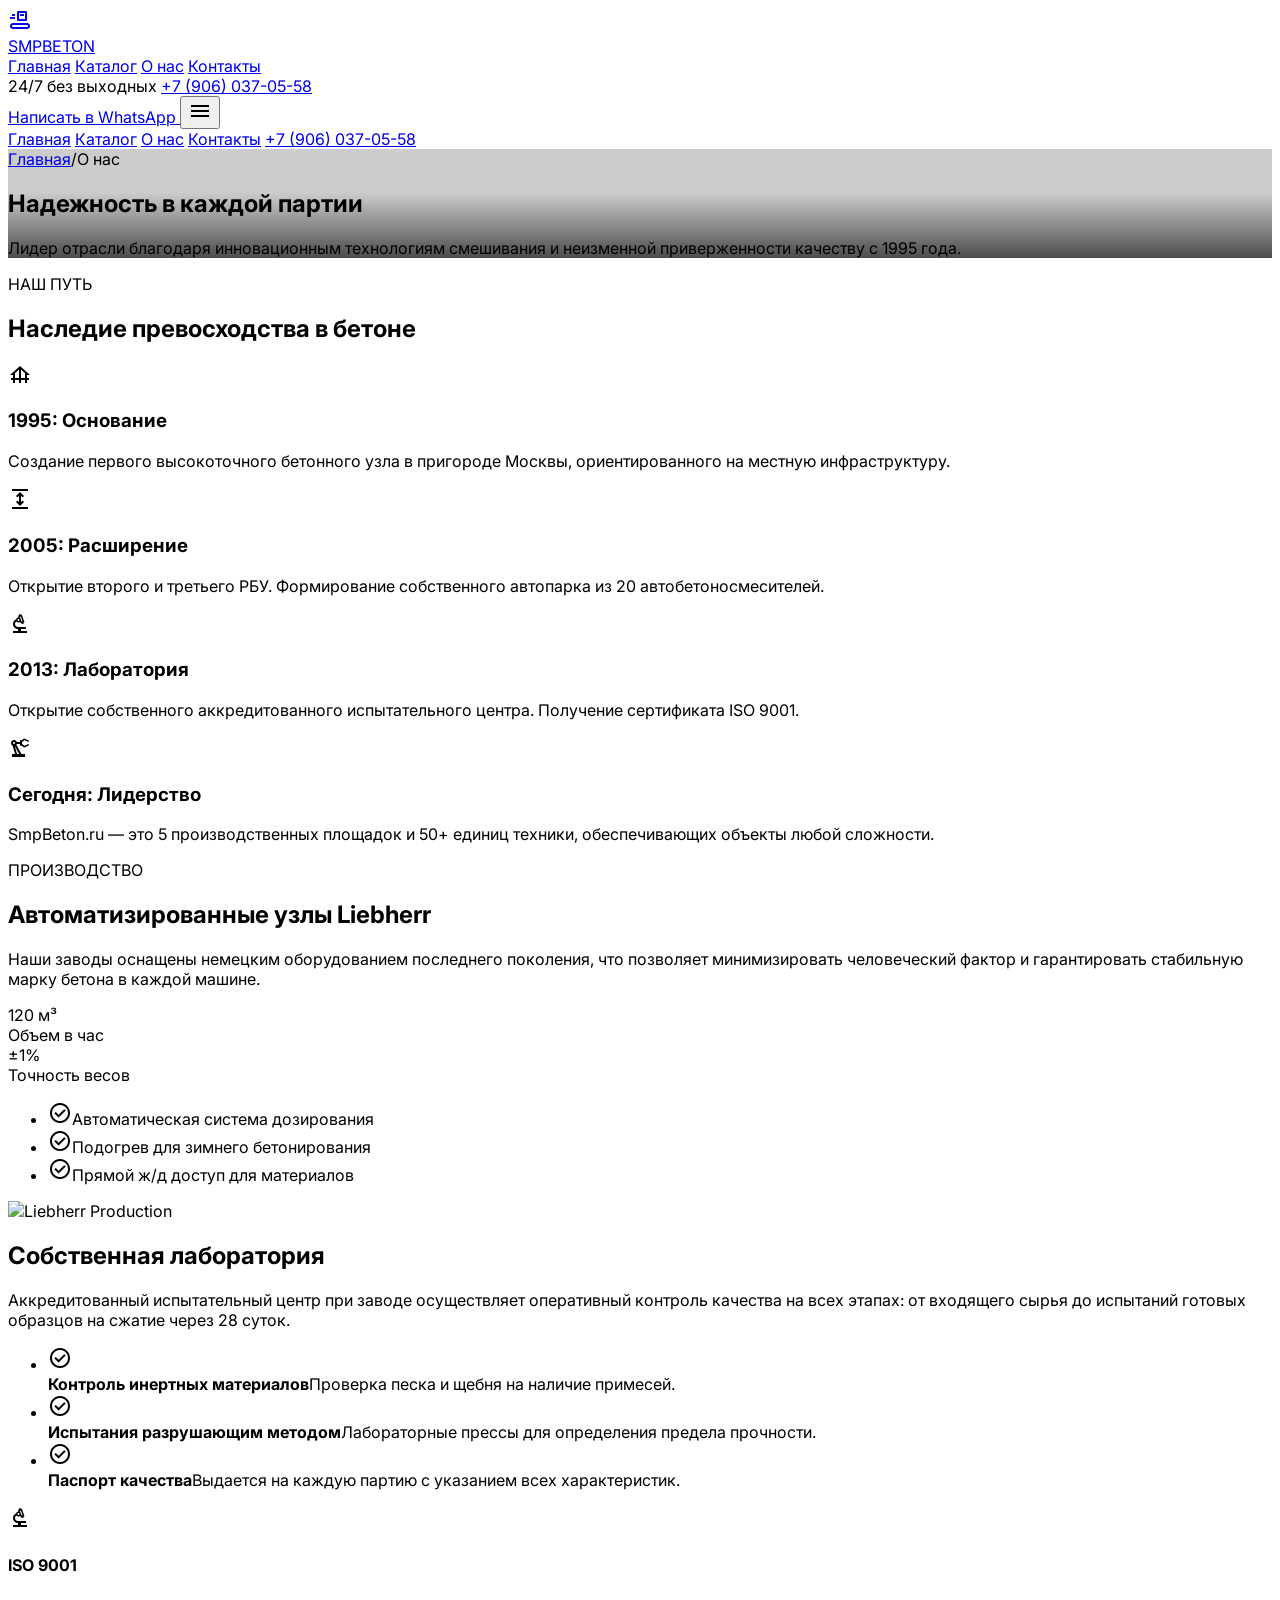
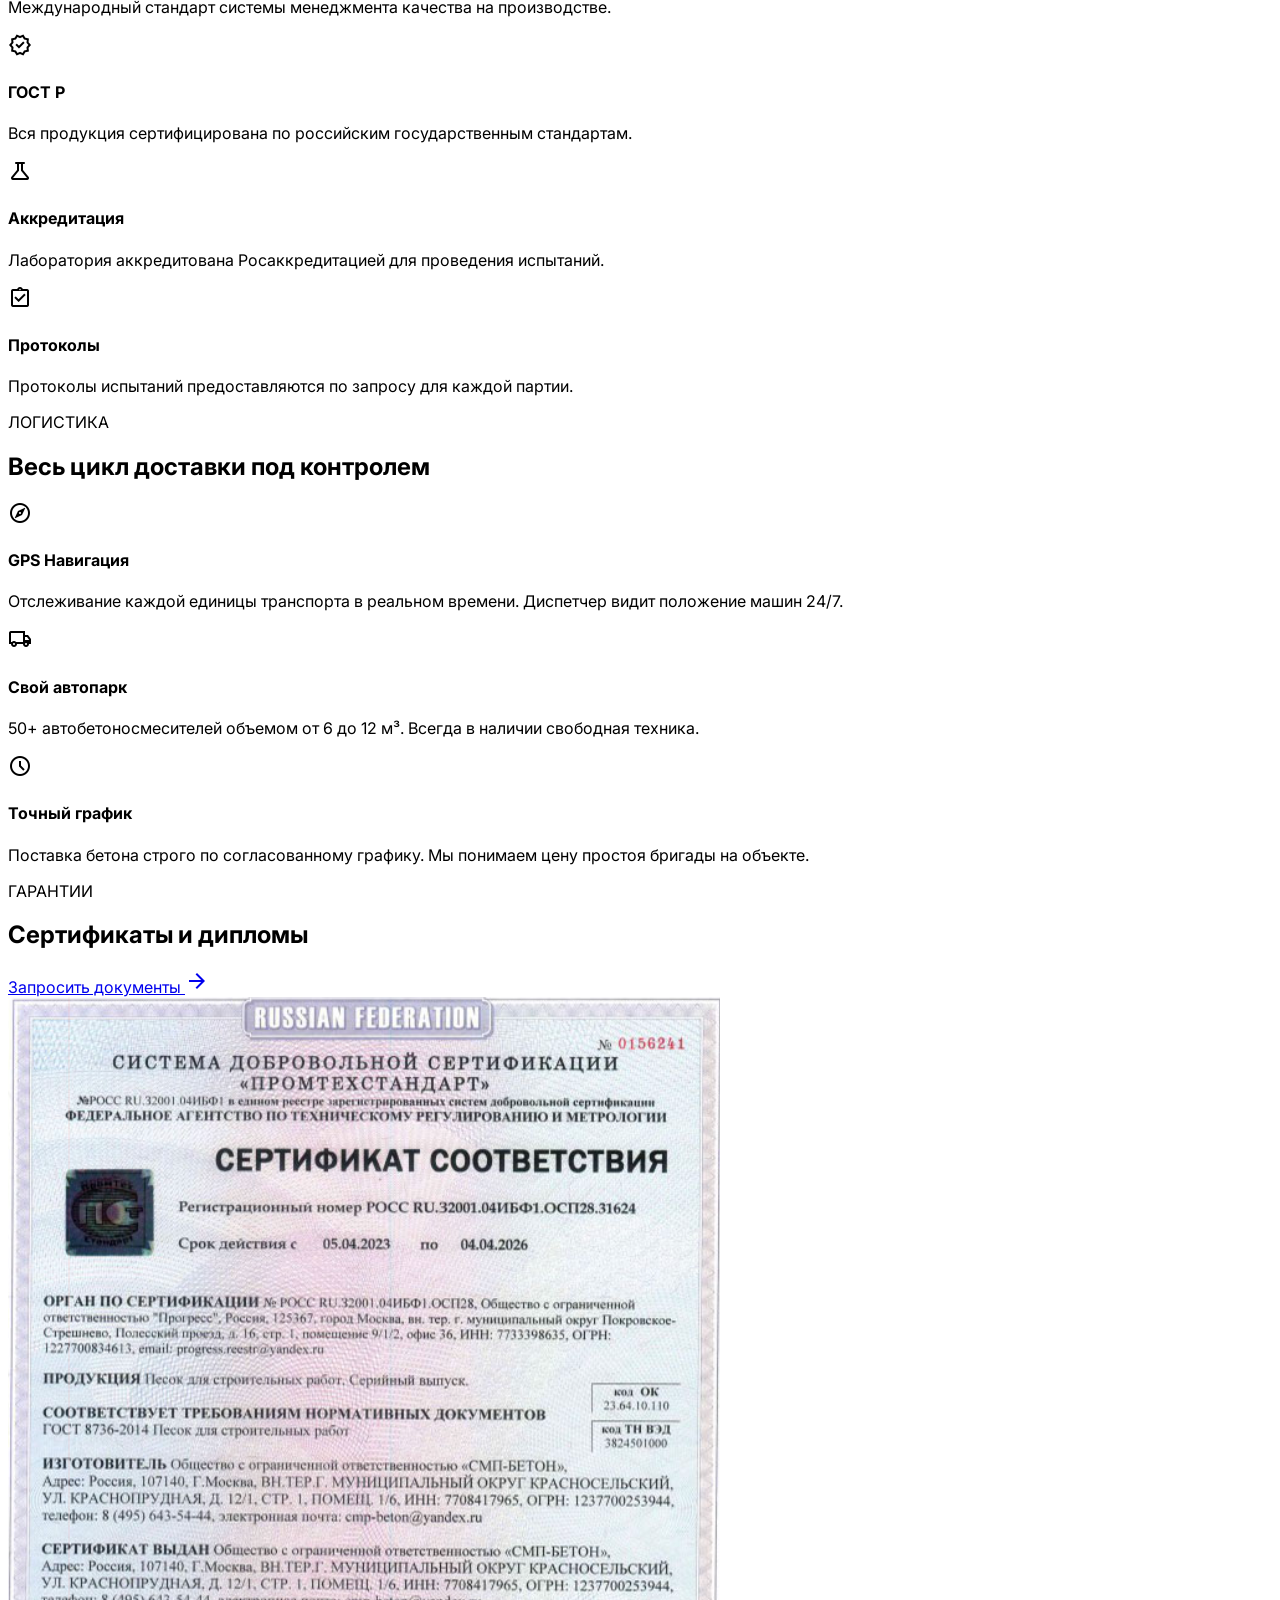
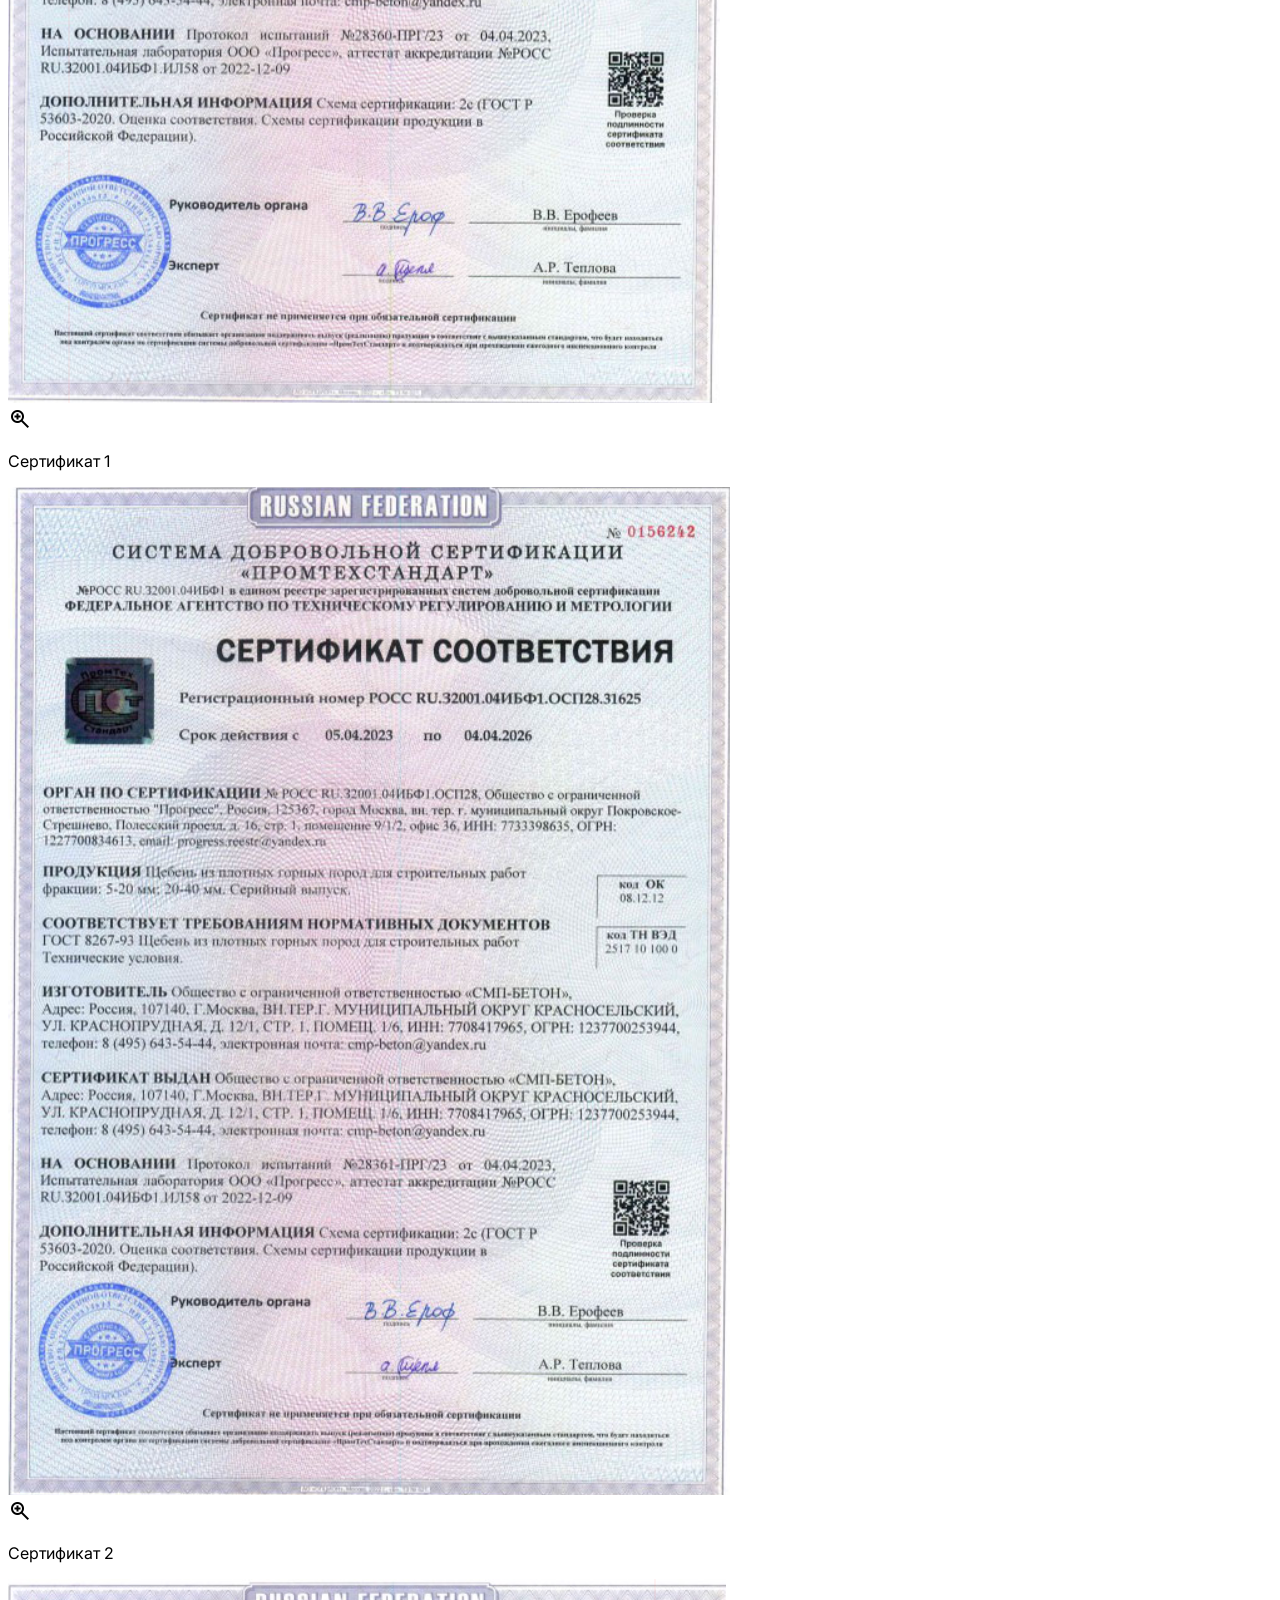
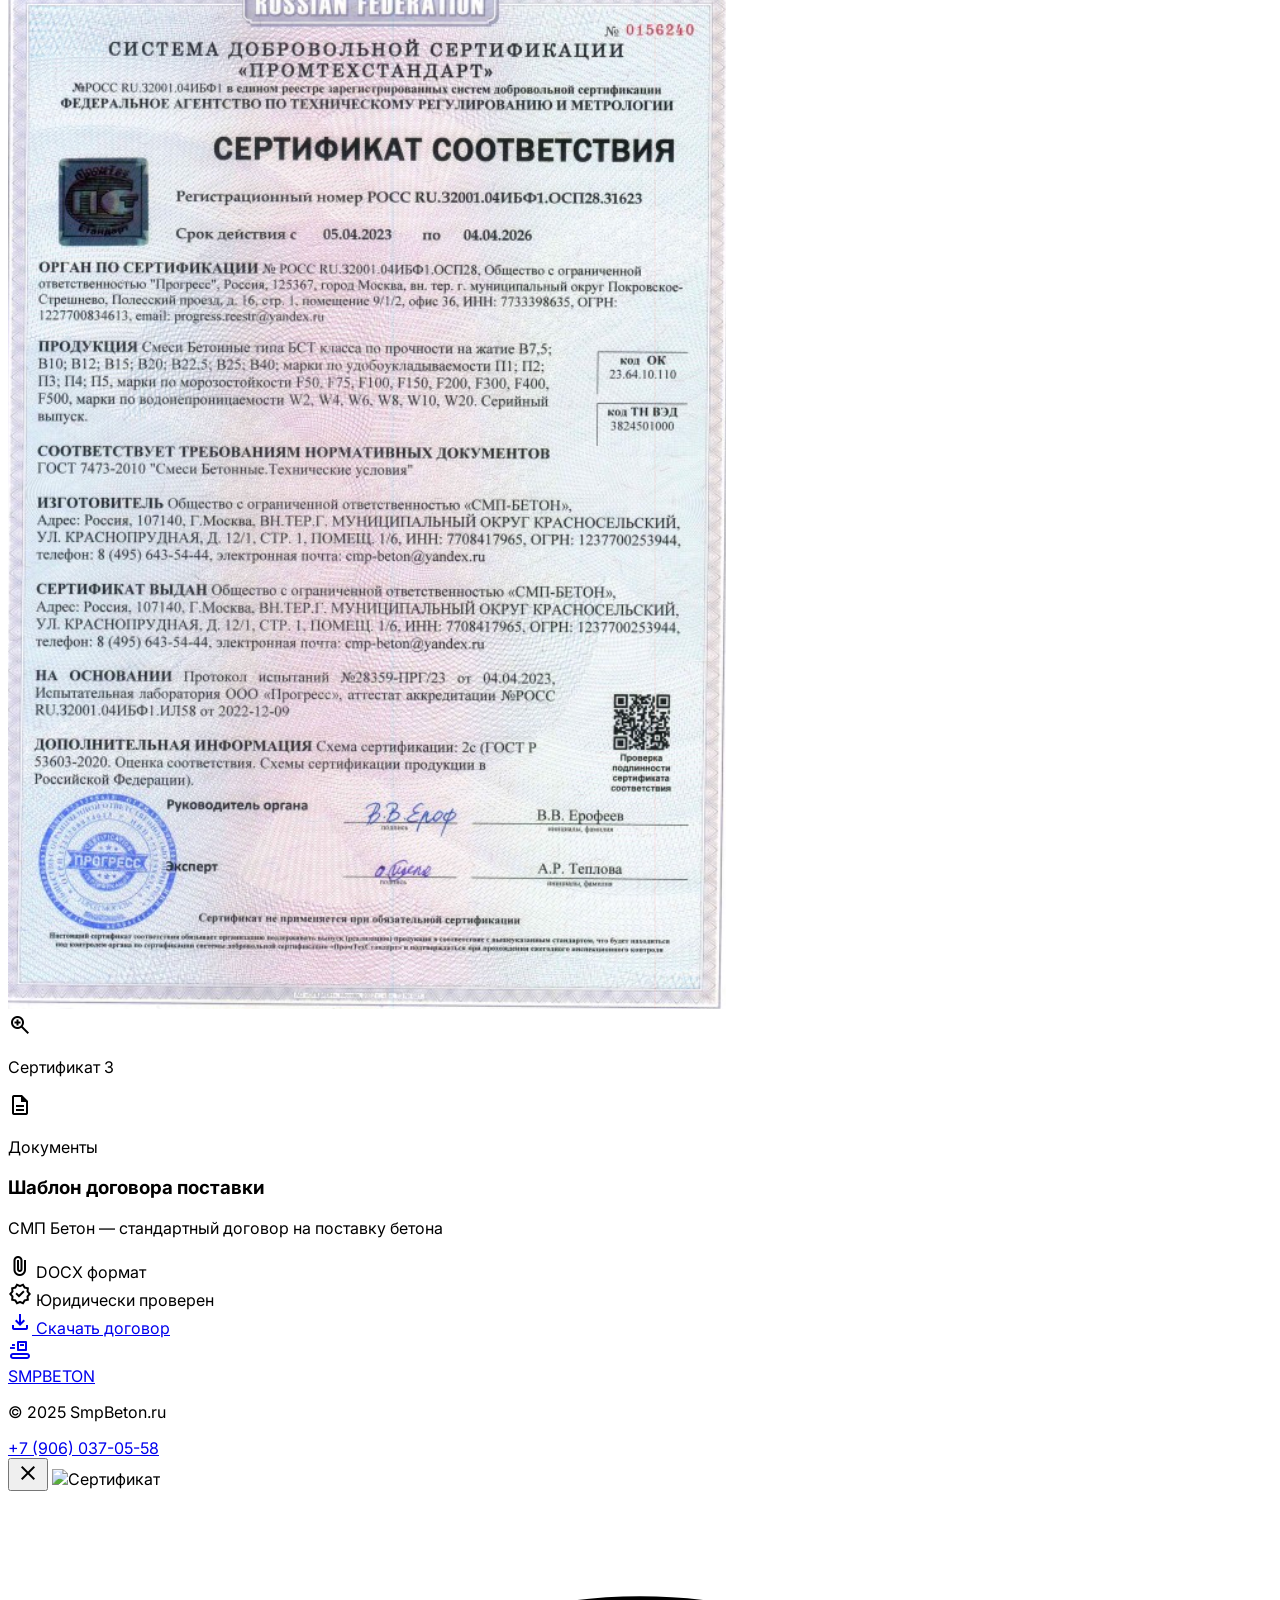
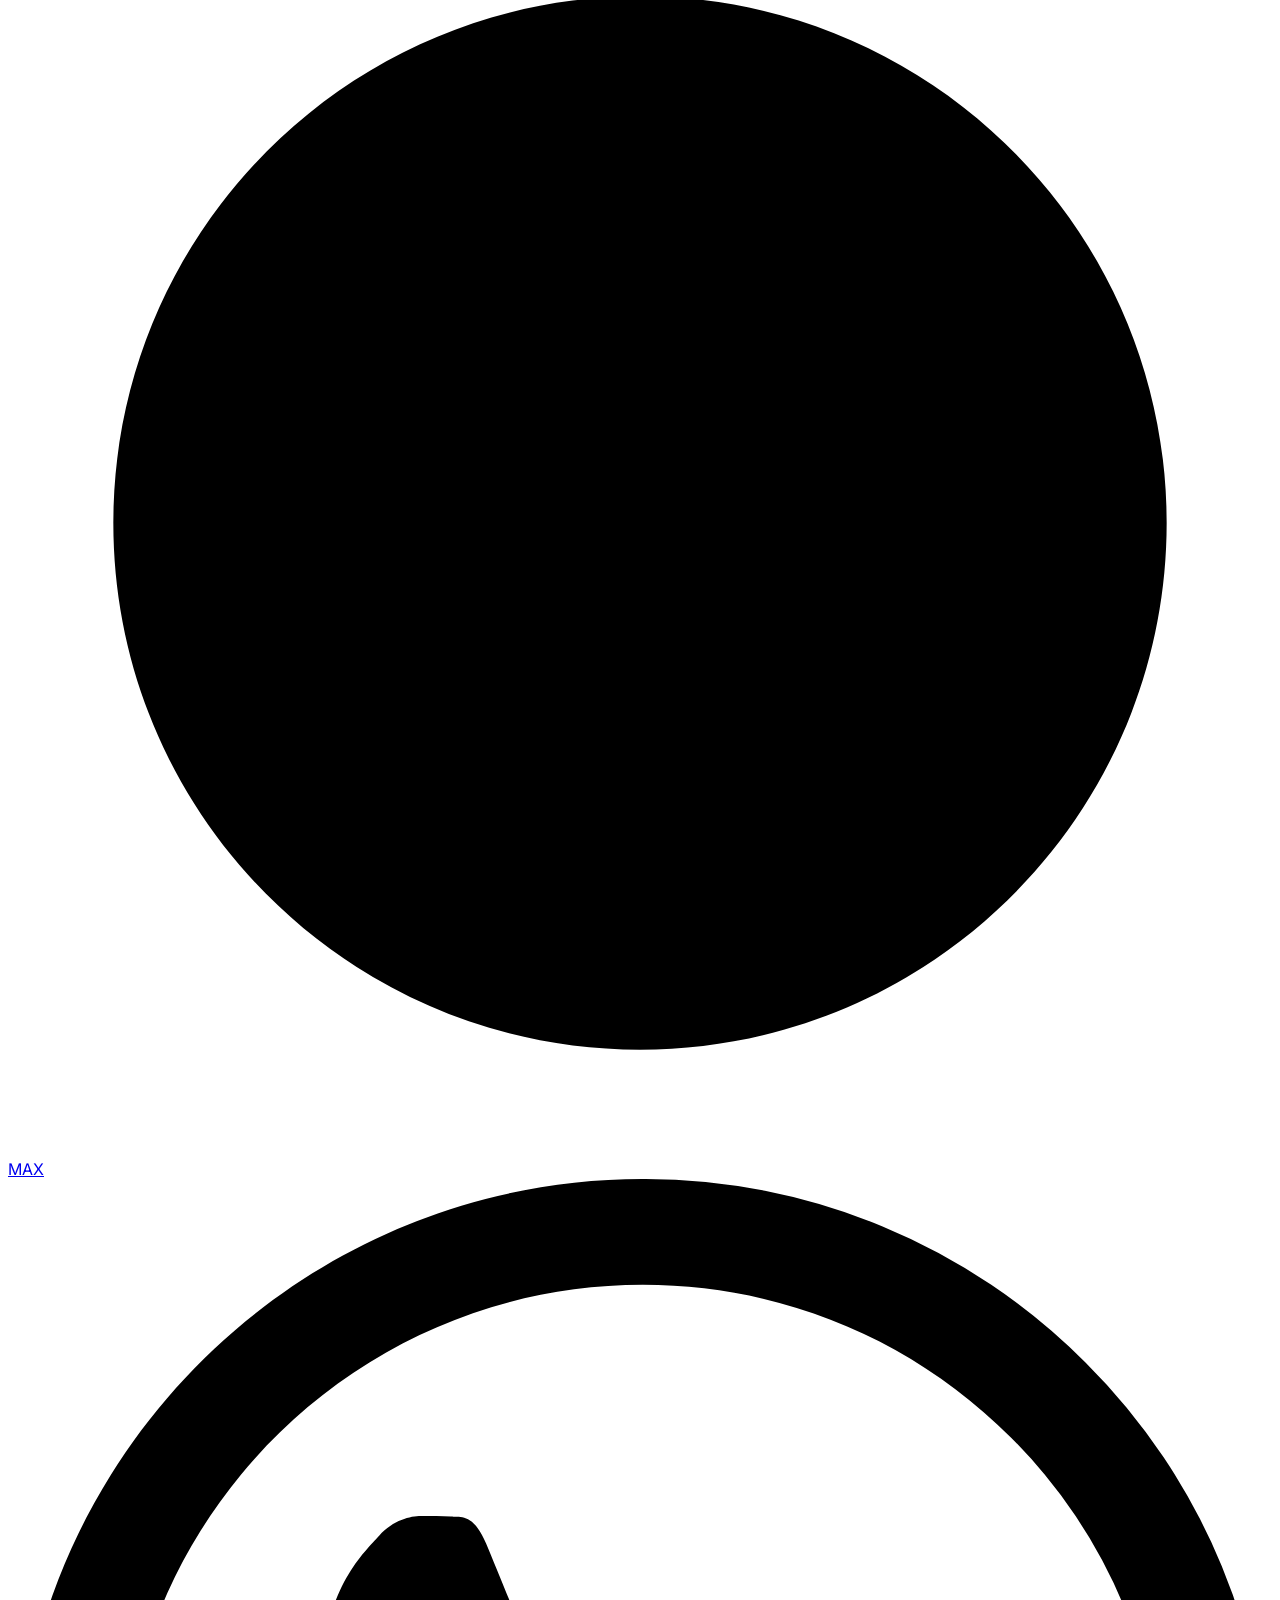
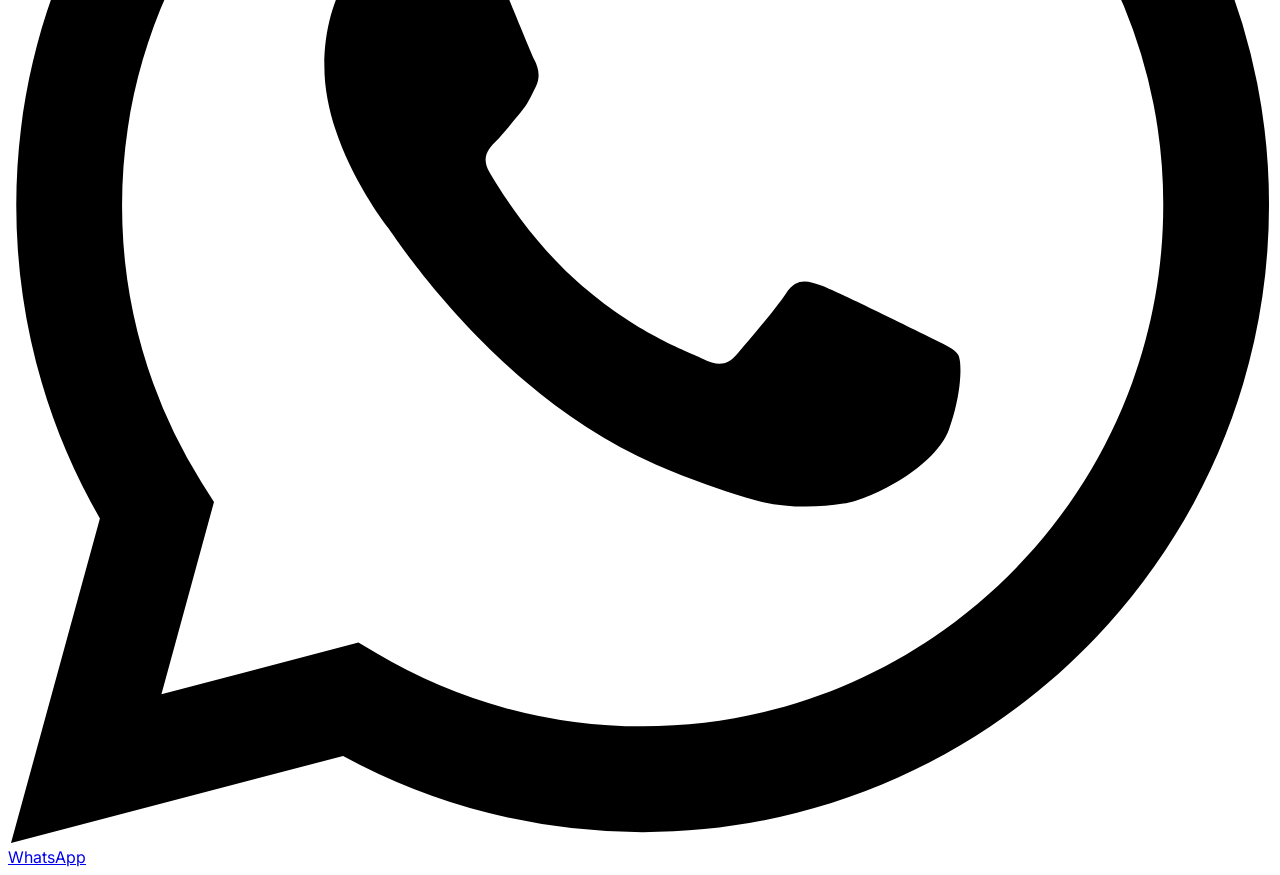
==== commit 5a2a0eaf: "Add phone to all headers + contract download on about page" ====
--- a/about.html
+++ b/about.html
@@ -26,7 +26,11 @@
                 <a class="text-sm font-semibold text-[#f56624]" href="about.html">О нас</a>
                 <a class="text-sm font-semibold hover:text-[#f56624] transition-colors" href="contact.html">Контакты</a>
             </nav>
-            <div class="flex items-center gap-4">
+            <div class="flex items-center gap-3">
+                <div class="hidden md:flex flex-col items-end leading-tight">
+                    <span class="text-[10px] text-slate-400 font-medium">24/7 без выходных</span>
+                    <a class="text-sm font-black text-slate-900 hover:text-[#f56624] transition-colors" href="tel:+79060370558">+7 (906) 037-05-58</a>
+                </div>
                 <a href="https://wa.me/79060370558" class="bg-[#f56624] text-white px-3 py-2 md:px-5 md:py-2.5 rounded-lg text-xs md:text-sm font-bold hover:bg-orange-600 transition-all shadow-lg whitespace-nowrap">
                     <span class="hidden sm:inline">Написать в </span>WhatsApp
                 </a>
@@ -38,6 +42,7 @@
             <a class="block px-4 py-2 text-sm font-semibold hover:text-[#f56624]" href="catalog.html">Каталог</a>
             <a class="block px-4 py-2 text-sm font-semibold text-[#f56624]" href="about.html">О нас</a>
             <a class="block px-4 py-2 text-sm font-semibold hover:text-[#f56624]" href="contact.html">Контакты</a>
+            <a class="block px-4 py-2 text-sm font-black text-[#f56624]" href="tel:+79060370558">+7 (906) 037-05-58</a>
         </div>
     </div>
 </header>
@@ -242,6 +247,42 @@
         </div>
     </div>
 </section>
+
+<!-- Contract Download -->
+<section class="py-16 px-4">
+    <div class="max-w-3xl mx-auto">
+        <div class="bg-white border border-slate-200 rounded-[2.5rem] shadow-xl overflow-hidden">
+            <div class="bg-gradient-to-r from-slate-900 to-slate-800 px-8 py-10 flex flex-col sm:flex-row items-center gap-6">
+                <div class="size-20 bg-[#f56624]/20 rounded-2xl flex items-center justify-center shrink-0">
+                    <span class="material-symbols-outlined text-[#f56624] text-4xl">description</span>
+                </div>
+                <div>
+                    <p class="text-slate-400 text-xs font-bold uppercase tracking-widest mb-1">Документы</p>
+                    <h3 class="text-white text-2xl font-black leading-tight">Шаблон договора поставки</h3>
+                    <p class="text-slate-400 text-sm mt-1">СМП Бетон — стандартный договор на поставку бетона</p>
+                </div>
+            </div>
+            <div class="px-8 py-8 flex flex-col sm:flex-row items-center justify-between gap-6">
+                <div class="flex items-center gap-4 text-slate-500 text-sm">
+                    <div class="flex items-center gap-2">
+                        <span class="material-symbols-outlined text-base text-slate-400">attach_file</span>
+                        <span>DOCX формат</span>
+                    </div>
+                    <div class="w-px h-4 bg-slate-200"></div>
+                    <div class="flex items-center gap-2">
+                        <span class="material-symbols-outlined text-base text-slate-400">verified</span>
+                        <span>Юридически проверен</span>
+                    </div>
+                </div>
+                <a href="cert/СМП Бетон Договор - шаблон (1).docx" download
+                   class="flex items-center gap-2 bg-[#f56624] text-white px-7 py-3.5 rounded-xl font-bold text-sm hover:bg-orange-600 transition-all shadow-lg hover:shadow-orange-200 hover:-translate-y-0.5 whitespace-nowrap">
+                    <span class="material-symbols-outlined text-lg">download</span>
+                    Скачать договор
+                </a>
+            </div>
+        </div>
+    </div>
+</section>
 </main>
 
 <!-- Footer -->
